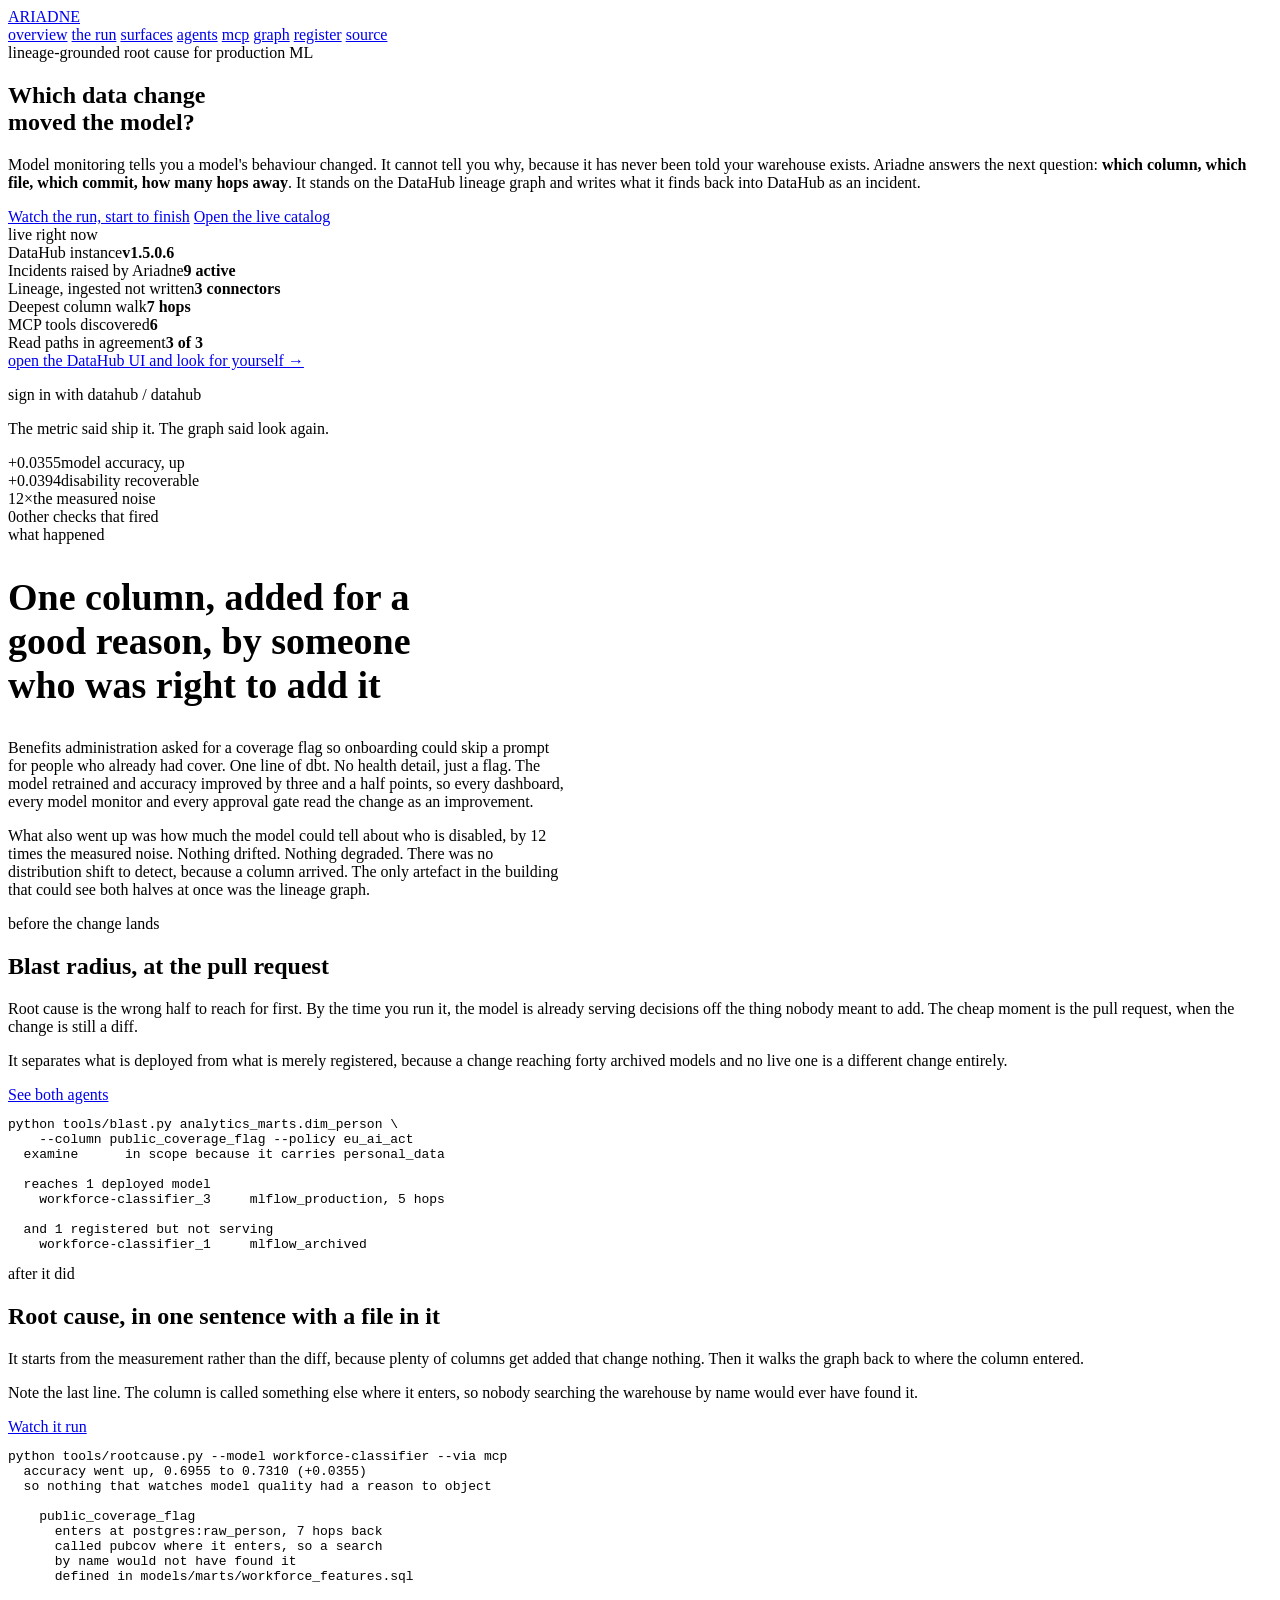
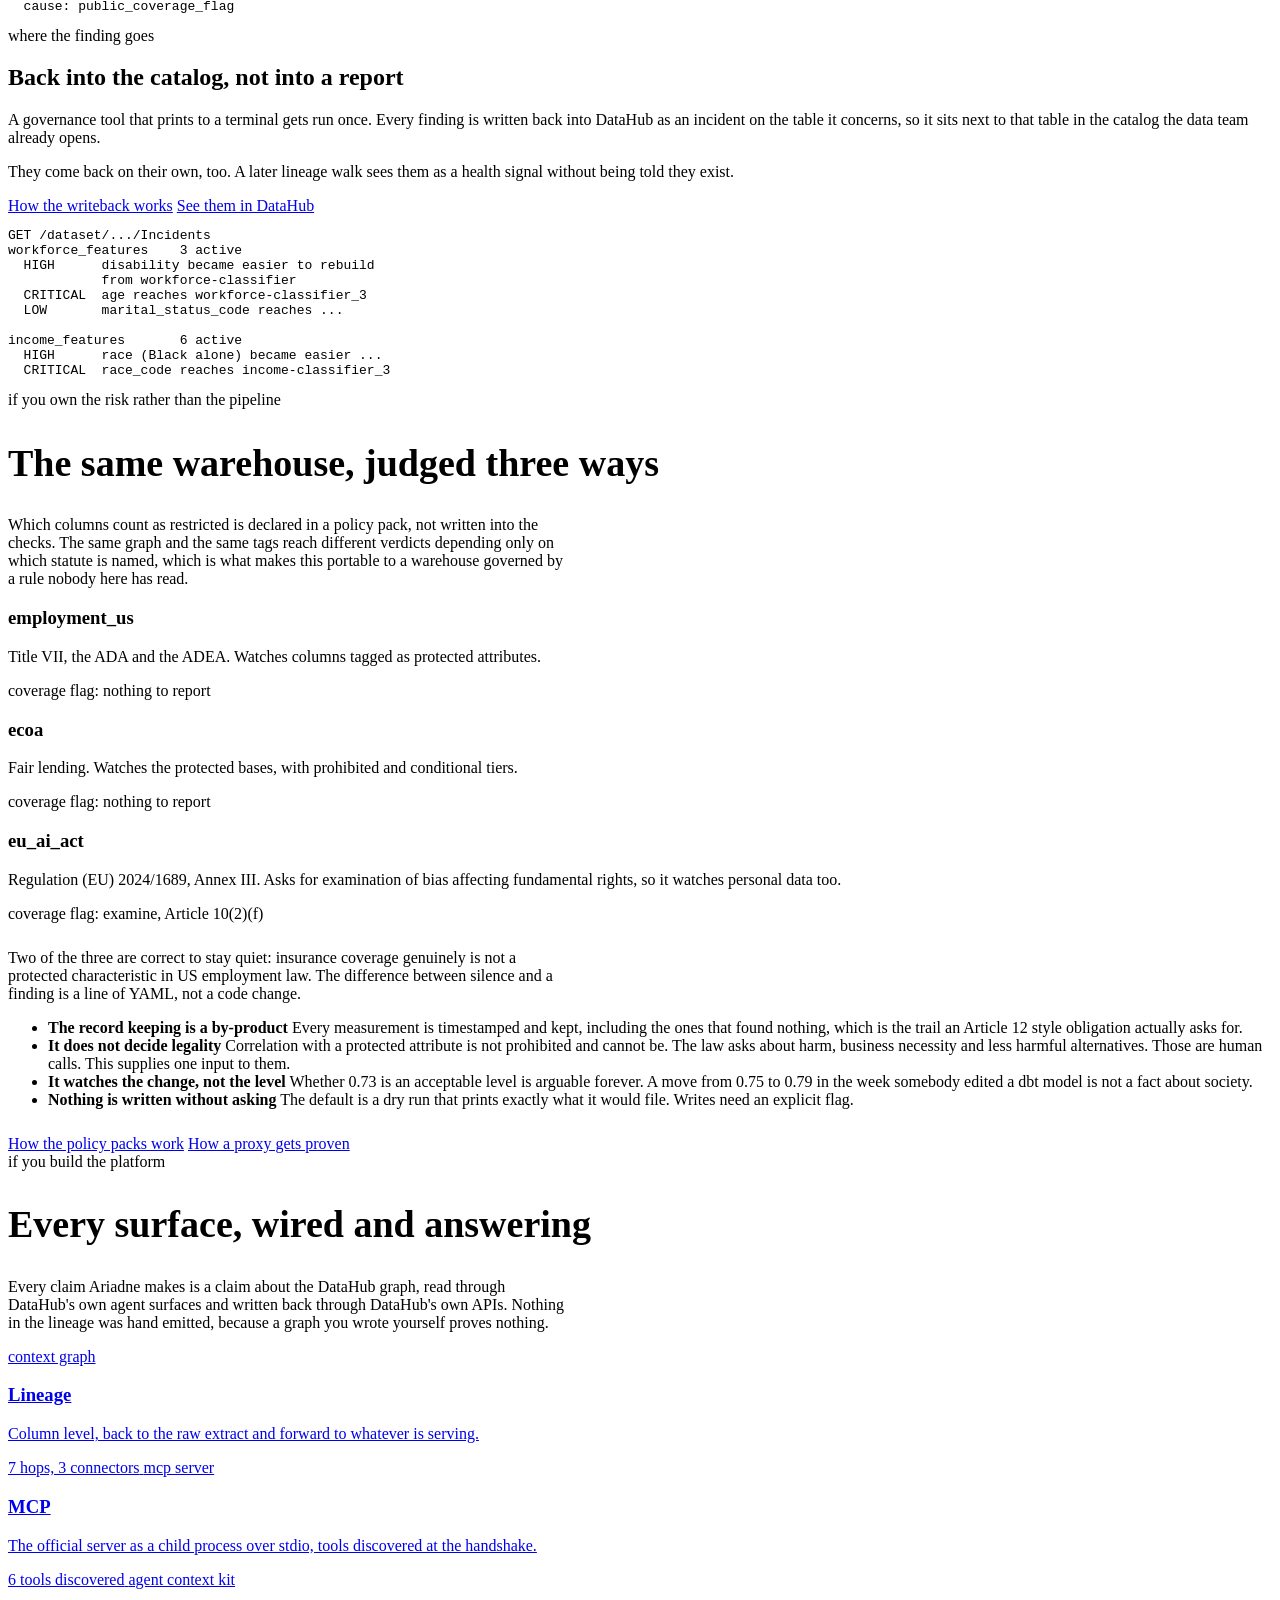
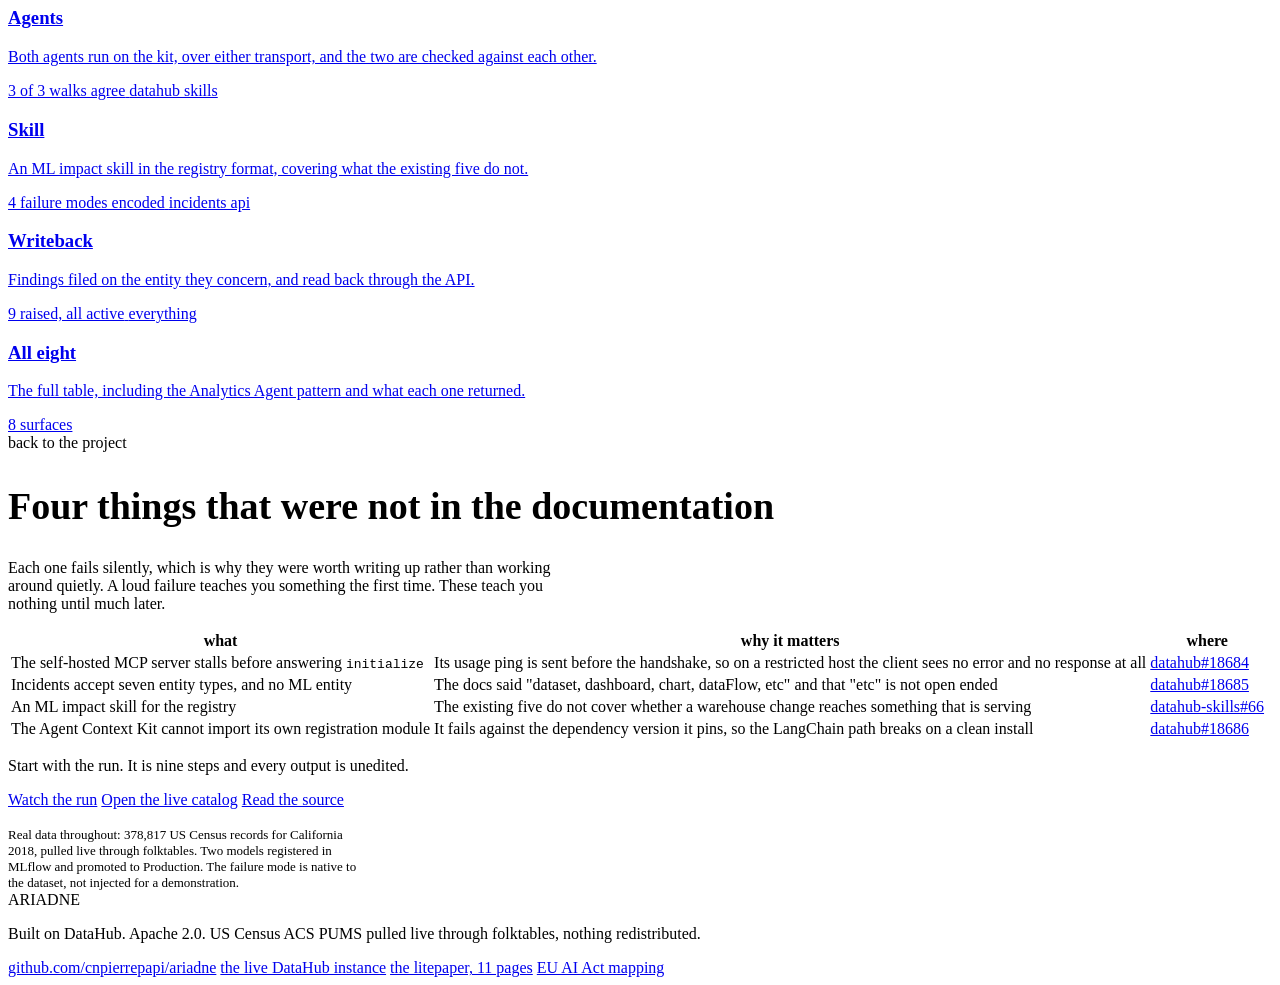
==== site/index.html @ 154ccecd "Add a landing page, and link the live catalog The site opened straight into a demo with no explanati" ====
<!doctype html>
<html lang="en">
<head>
<meta charset="utf-8">
<meta name="viewport" content="width=device-width, initial-scale=1">
<title>Ariadne, which data change moved the model</title>
<meta name="description" content="Ariadne finds the data change behind a production model's behaviour, and files it back into DataHub as an incident. Built on the DataHub context graph, MCP server and Agent Context Kit.">
<link rel="preconnect" href="https://fonts.googleapis.com">
<link rel="preconnect" href="https://fonts.gstatic.com" crossorigin>
<link href="https://fonts.googleapis.com/css2?family=Instrument+Serif:ital@0;1&family=IBM+Plex+Mono:wght@400;500;600&family=IBM+Plex+Sans:wght@400;500;600&display=swap" rel="stylesheet">
<link rel="stylesheet" href="/styles.css">
</head>
<body>

<header class="topbar">
  <a class="wordmark" href="/">ARIADNE</a>
  <nav>
    <a href="/" class="here">overview</a>
    <a href="/run">the run</a>
    <a href="/surfaces">surfaces</a>
    <a href="/agents">agents</a>
    <a href="/mcp">mcp</a>
    <a href="/graph">graph</a>
    <a href="/register">register</a>
    <a href="https://github.com/cnpierrepapi/ariadne">source</a>
  </nav>
</header>

<!-- ============ HERO, asymmetric ============ -->
<section class="hero">
  <div>
    <span class="label">lineage-grounded root cause for production ML</span>
    <h1>Which data change<br>moved the model?</h1>
    <p class="stand">
      Model monitoring tells you a model's behaviour changed. It cannot tell you why, because
      it has never been told your warehouse exists. Ariadne answers the next question:
      <b>which column, which file, which commit, how many hops away</b>. It stands on the
      DataHub lineage graph and writes what it finds back into DataHub as an incident.
    </p>
    <div class="ctas">
      <a class="cta primary" href="/run">Watch the run, start to finish</a>
      <a class="cta" href="https://datahub.onenept.com">Open the live catalog</a>
    </div>
  </div>

  <aside class="panel">
    <div class="head"><span>live right now</span><span class="dot"></span></div>
    <div class="row"><span>DataHub instance</span><b>v1.5.0.6</b></div>
    <div class="row"><span>Incidents raised by Ariadne</span><b>9 active</b></div>
    <div class="row"><span>Lineage, ingested not written</span><b>3 connectors</b></div>
    <div class="row"><span>Deepest column walk</span><b>7 hops</b></div>
    <div class="row"><span>MCP tools discovered</span><b>6</b></div>
    <div class="row"><span>Read paths in agreement</span><b>3 of 3</b></div>
    <a class="go" href="https://datahub.onenept.com">open the DataHub UI and look for yourself &rarr;</a>
    <p class="creds">sign in with datahub / datahub</p>
  </aside>
</section>

<!-- ============ FULL BLEED BAND ============ -->
<section class="band">
  <div class="inner">
    <p class="quote">The metric said ship it. The graph said look again.</p>
    <div class="figs">
      <div><span class="n up">+0.0355</span><span class="l">model accuracy, up</span></div>
      <div><span class="n bad">+0.0394</span><span class="l">disability recoverable</span></div>
      <div><span class="n bad">12&times;</span><span class="l">the measured noise</span></div>
      <div><span class="n">0</span><span class="l">other checks that fired</span></div>
    </div>
  </div>
</section>

<!-- ============ THE CASE ============ -->
<section class="block" style="max-width:none">
  <span class="label">what happened</span>
  <h2 style="font-size:clamp(24px,3.2vw,38px);max-width:24ch">One column, added for a good reason, by someone who was right to add it</h2>
  <p class="lede" style="max-width:70ch">
    Benefits administration asked for a coverage flag so onboarding could skip a prompt for
    people who already had cover. One line of dbt. No health detail, just a flag. The model
    retrained and accuracy improved by three and a half points, so every dashboard, every
    model monitor and every approval gate read the change as an improvement.
  </p>
  <p class="lede" style="max-width:70ch">
    What also went up was how much the model could tell about who is disabled, by 12 times the
    measured noise. Nothing drifted. Nothing degraded. There was no distribution shift to
    detect, because a column arrived. The only artefact in the building that could see both
    halves at once was the lineage graph.
  </p>
</section>

<!-- ============ CAPABILITY ROWS, alternating ============ -->
<section class="row-2">
  <div class="copy">
    <span class="accent"></span>
    <span class="label">before the change lands</span>
    <h2>Blast radius, at the pull request</h2>
    <p>
      Root cause is the wrong half to reach for first. By the time you run it, the model is
      already serving decisions off the thing nobody meant to add. The cheap moment is the
      pull request, when the change is still a diff.
    </p>
    <p>
      It separates what is deployed from what is merely registered, because a change reaching
      forty archived models and no live one is a different change entirely.
    </p>
    <a class="cta" href="/agents">See both agents</a>
  </div>
  <div class="show">
    <pre class="term"><code><span class="cmd">python tools/blast.py analytics_marts.dim_person \
    --column public_coverage_flag --policy eu_ai_act</span>
  <span class="hit">examine      in scope because it carries personal_data</span>

  reaches 1 deployed model
    workforce-classifier_3     mlflow_production, 5 hops

  and 1 registered but not serving
    workforce-classifier_1     mlflow_archived</code></pre>
  </div>
</section>

<section class="row-2 flip alarm-row">
  <div class="copy">
    <span class="accent"></span>
    <span class="label">after it did</span>
    <h2>Root cause, in one sentence with a file in it</h2>
    <p>
      It starts from the measurement rather than the diff, because plenty of columns get added
      that change nothing. Then it walks the graph back to where the column entered.
    </p>
    <p>
      Note the last line. The column is called something else where it enters, so nobody
      searching the warehouse by name would ever have found it.
    </p>
    <a class="cta" href="/run#s9">Watch it run</a>
  </div>
  <div class="show">
    <pre class="term"><code><span class="cmd">python tools/rootcause.py --model workforce-classifier --via mcp</span>
  accuracy went up, 0.6955 to 0.7310 (+0.0355)
  so nothing that watches model quality had a reason to object

    <span class="hit">public_coverage_flag</span>
      enters at postgres:raw_person, 7 hops back
      <span class="hit">called pubcov where it enters, so a search
      by name would not have found it</span>
      defined in models/marts/workforce_features.sql

  cause: public_coverage_flag</code></pre>
  </div>
</section>

<section class="row-2">
  <div class="copy">
    <span class="accent"></span>
    <span class="label">where the finding goes</span>
    <h2>Back into the catalog, not into a report</h2>
    <p>
      A governance tool that prints to a terminal gets run once. Every finding is written back
      into DataHub as an incident on the table it concerns, so it sits next to that table in
      the catalog the data team already opens.
    </p>
    <p>
      They come back on their own, too. A later lineage walk sees them as a health signal
      without being told they exist.
    </p>
    <div class="ctas">
      <a class="cta" href="/incidents">How the writeback works</a>
      <a class="cta primary" href="https://datahub.onenept.com">See them in DataHub</a>
    </div>
  </div>
  <div class="show">
    <pre class="term"><code><span class="cmd">GET /dataset/.../Incidents</span>
workforce_features    <span class="hit">3 active</span>
  HIGH      disability became easier to rebuild
            from workforce-classifier
  CRITICAL  age reaches workforce-classifier_3
  LOW       marital_status_code reaches ...

income_features       <span class="hit">6 active</span>
  HIGH      race (Black alone) became easier ...
  CRITICAL  race_code reaches income-classifier_3</code></pre>
  </div>
</section>

<!-- ============ FOR COMPLIANCE ============ -->
<section class="block" style="max-width:none">
  <span class="label">if you own the risk rather than the pipeline</span>
  <h2 style="font-size:clamp(24px,3.2vw,38px)">The same warehouse, judged three ways</h2>
  <p class="lede" style="max-width:70ch">
    Which columns count as restricted is declared in a policy pack, not written into the
    checks. The same graph and the same tags reach different verdicts depending only on which
    statute is named, which is what makes this portable to a warehouse governed by a rule
    nobody here has read.
  </p>

  <div class="regimes">
    <div class="regime">
      <h3>employment_us</h3>
      <p>Title VII, the ADA and the ADEA. Watches columns tagged as protected attributes.</p>
      <span class="v">coverage flag: nothing to report</span>
    </div>
    <div class="regime">
      <h3>ecoa</h3>
      <p>Fair lending. Watches the protected bases, with prohibited and conditional tiers.</p>
      <span class="v">coverage flag: nothing to report</span>
    </div>
    <div class="regime hit">
      <h3>eu_ai_act</h3>
      <p>Regulation (EU) 2024/1689, Annex III. Asks for examination of bias affecting
         fundamental rights, so it watches personal data too.</p>
      <span class="v">coverage flag: examine, Article 10(2)(f)</span>
    </div>
  </div>

  <p class="lede" style="max-width:70ch;margin-top:26px">
    Two of the three are correct to stay quiet: insurance coverage genuinely is not a
    protected characteristic in US employment law. The difference between silence and a
    finding is a line of YAML, not a code change.
  </p>

  <ul class="split">
    <li>
      <b>The record keeping is a by-product</b>
      Every measurement is timestamped and kept, including the ones that found nothing, which
      is the trail an Article 12 style obligation actually asks for.
    </li>
    <li>
      <b>It does not decide legality</b>
      Correlation with a protected attribute is not prohibited and cannot be. The law asks
      about harm, business necessity and less harmful alternatives. Those are human calls.
      This supplies one input to them.
    </li>
    <li>
      <b>It watches the change, not the level</b>
      Whether 0.73 is an acceptable level is arguable forever. A move from 0.75 to 0.79 in the
      week somebody edited a dbt model is not a fact about society.
    </li>
    <li>
      <b>Nothing is written without asking</b>
      The default is a dry run that prints exactly what it would file. Writes need an explicit
      flag.
    </li>
  </ul>
  <div class="ctas" style="margin-top:26px">
    <a class="cta" href="/graph">How the policy packs work</a>
    <a class="cta" href="/register">How a proxy gets proven</a>
  </div>
</section>

<!-- ============ FOR DATAHUB ============ -->
<section class="block" style="max-width:none">
  <span class="label">if you build the platform</span>
  <h2 style="font-size:clamp(24px,3.2vw,38px)">Every surface, wired and answering</h2>
  <p class="lede" style="max-width:70ch">
    Every claim Ariadne makes is a claim about the DataHub graph, read through DataHub's own
    agent surfaces and written back through DataHub's own APIs. Nothing in the lineage was
    hand emitted, because a graph you wrote yourself proves nothing.
  </p>
  <div class="cards">
    <a class="card" href="/graph">
      <span class="label">context graph</span>
      <h3>Lineage</h3>
      <p>Column level, back to the raw extract and forward to whatever is serving.</p>
      <span class="metric">7 hops, 3 connectors</span>
    </a>
    <a class="card" href="/mcp">
      <span class="label">mcp server</span>
      <h3>MCP</h3>
      <p>The official server as a child process over stdio, tools discovered at the handshake.</p>
      <span class="metric">6 tools discovered</span>
    </a>
    <a class="card" href="/agents">
      <span class="label">agent context kit</span>
      <h3>Agents</h3>
      <p>Both agents run on the kit, over either transport, and the two are checked against each other.</p>
      <span class="metric">3 of 3 walks agree</span>
    </a>
    <a class="card" href="/skill">
      <span class="label">datahub skills</span>
      <h3>Skill</h3>
      <p>An ML impact skill in the registry format, covering what the existing five do not.</p>
      <span class="metric">4 failure modes encoded</span>
    </a>
    <a class="card" href="/incidents">
      <span class="label">incidents api</span>
      <h3>Writeback</h3>
      <p>Findings filed on the entity they concern, and read back through the API.</p>
      <span class="metric">9 raised, all active</span>
    </a>
    <a class="card" href="/surfaces">
      <span class="label">everything</span>
      <h3>All eight</h3>
      <p>The full table, including the Analytics Agent pattern and what each one returned.</p>
      <span class="metric">8 surfaces</span>
    </a>
  </div>
</section>

<!-- ============ CONTRIBUTIONS ============ -->
<section class="block" style="max-width:none">
  <span class="label">back to the project</span>
  <h2 style="font-size:clamp(24px,3.2vw,38px)">Four things that were not in the documentation</h2>
  <p class="lede" style="max-width:70ch">
    Each one fails silently, which is why they were worth writing up rather than working
    around quietly. A loud failure teaches you something the first time. These teach you
    nothing until much later.
  </p>
  <div class="table-scroll">
    <table style="min-width:680px">
      <thead><tr><th>what</th><th>why it matters</th><th>where</th></tr></thead>
      <tbody>
        <tr>
          <td>The self-hosted MCP server stalls before answering <code>initialize</code></td>
          <td>Its usage ping is sent before the handshake, so on a restricted host the client sees no error and no response at all</td>
          <td><a href="https://github.com/datahub-project/datahub/pull/18684">datahub#18684</a></td>
        </tr>
        <tr>
          <td>Incidents accept seven entity types, and no ML entity</td>
          <td>The docs said "dataset, dashboard, chart, dataFlow, etc" and that "etc" is not open ended</td>
          <td><a href="https://github.com/datahub-project/datahub/pull/18685">datahub#18685</a></td>
        </tr>
        <tr>
          <td>An ML impact skill for the registry</td>
          <td>The existing five do not cover whether a warehouse change reaches something that is serving</td>
          <td><a href="https://github.com/datahub-project/datahub-skills/pull/66">datahub-skills#66</a></td>
        </tr>
        <tr>
          <td>The Agent Context Kit cannot import its own registration module</td>
          <td>It fails against the dependency version it pins, so the LangChain path breaks on a clean install</td>
          <td><a href="https://github.com/datahub-project/datahub/issues/18686">datahub#18686</a></td>
        </tr>
      </tbody>
    </table>
  </div>
</section>

<!-- ============ CLOSING CTA ============ -->
<section class="band">
  <div class="inner">
    <p class="quote">Start with the run. It is nine steps and every output is unedited.</p>
    <div>
      <div class="ctas">
        <a class="cta primary" href="/run">Watch the run</a>
        <a class="cta" href="https://datahub.onenept.com">Open the live catalog</a>
        <a class="cta" href="https://github.com/cnpierrepapi/ariadne">Read the source</a>
      </div>
      <p style="color:var(--muted-2);font-size:13px;margin:18px 0 0;max-width:56ch">
        Real data throughout: 378,817 US Census records for California 2018, pulled live
        through folktables. Two models registered in MLflow and promoted to Production. The
        failure mode is native to the dataset, not injected for a demonstration.
      </p>
    </div>
  </div>
</section>

<footer>
  <div class="foot-main">
    <span class="wordmark">ARIADNE</span>
    <p>Built on DataHub. Apache 2.0. US Census ACS PUMS pulled live through folktables, nothing redistributed.</p>
  </div>
  <div class="foot-links">
    <a href="https://github.com/cnpierrepapi/ariadne">github.com/cnpierrepapi/ariadne</a>
    <a href="https://datahub.onenept.com">the live DataHub instance</a>
    <a href="https://github.com/cnpierrepapi/ariadne/blob/master/litepaper/Ariadne-litepaper.pdf">the litepaper, 11 pages</a>
    <a href="https://github.com/cnpierrepapi/ariadne/blob/master/EU_AI_ACT.md">EU AI Act mapping</a>
  </div>
</footer>

</body>
</html>
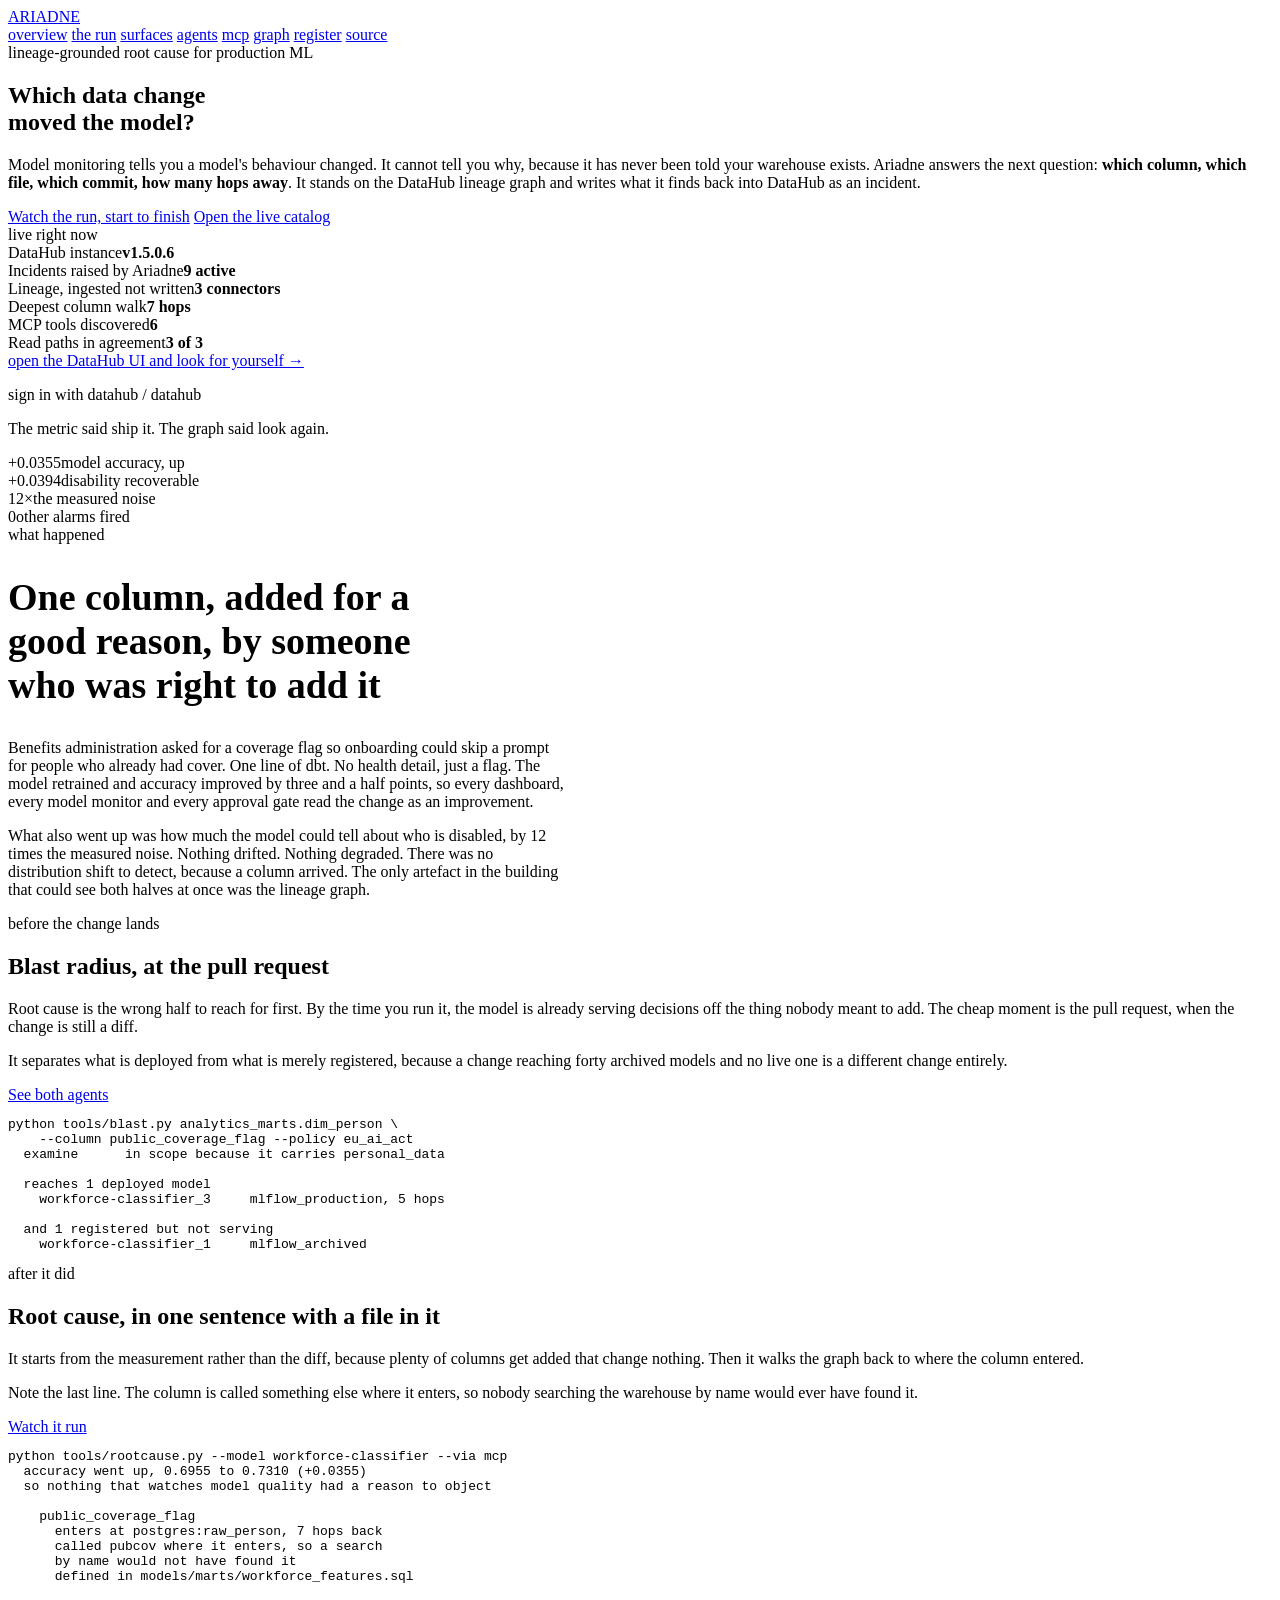
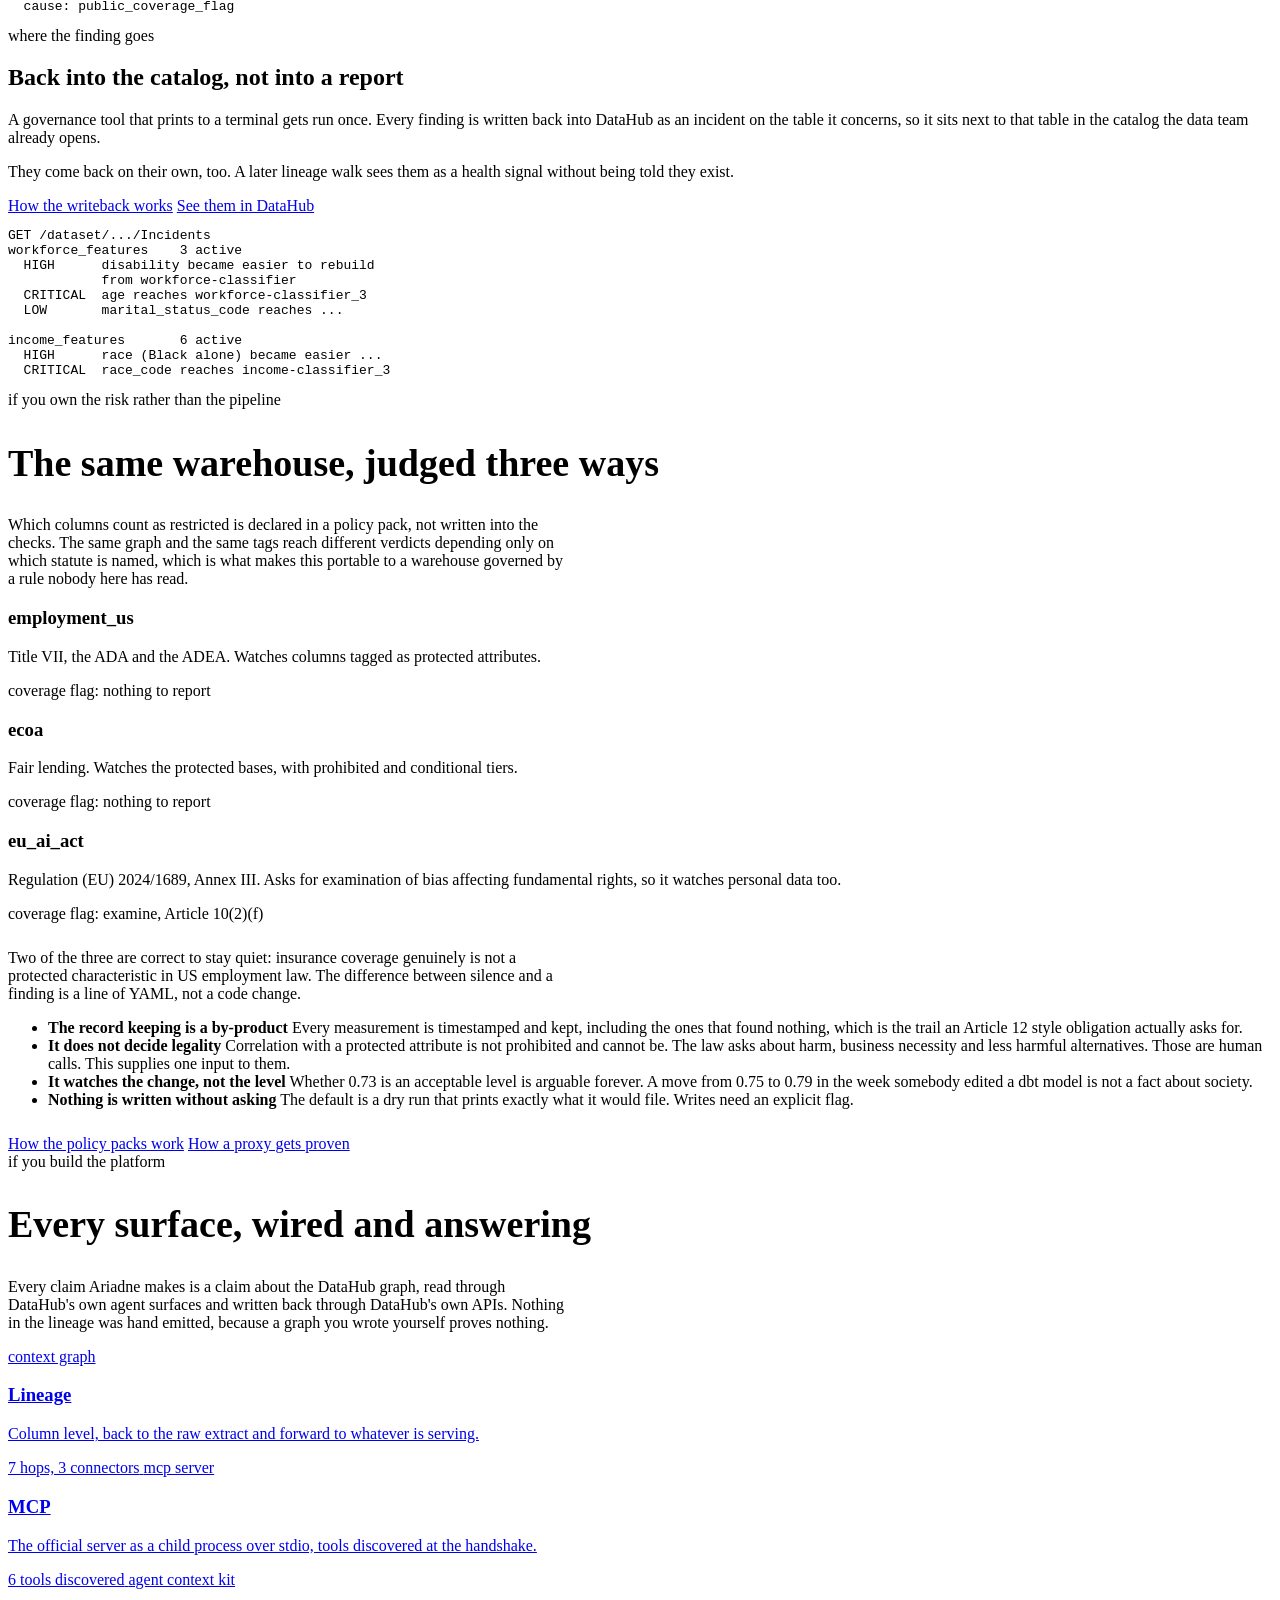
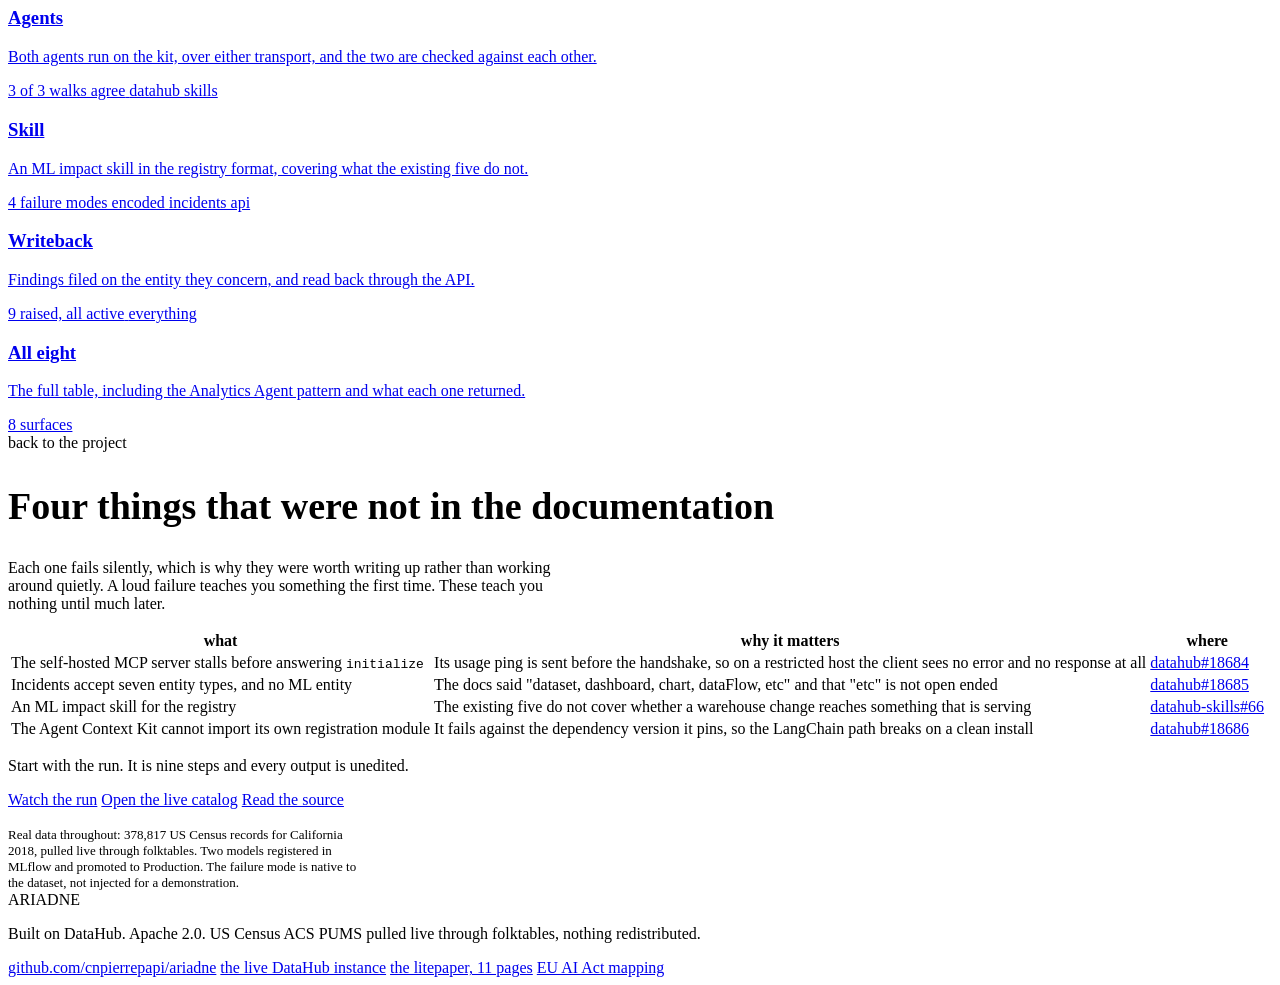
==== commit db71bbd8: "Tighten a figure label on the overview" ====
--- a/site/index.html
+++ b/site/index.html
@@ -64,7 +64,7 @@
       <div><span class="n up">+0.0355</span><span class="l">model accuracy, up</span></div>
       <div><span class="n bad">+0.0394</span><span class="l">disability recoverable</span></div>
       <div><span class="n bad">12&times;</span><span class="l">the measured noise</span></div>
-      <div><span class="n">0</span><span class="l">other checks that fired</span></div>
+      <div><span class="n">0</span><span class="l">other alarms fired</span></div>
     </div>
   </div>
 </section>
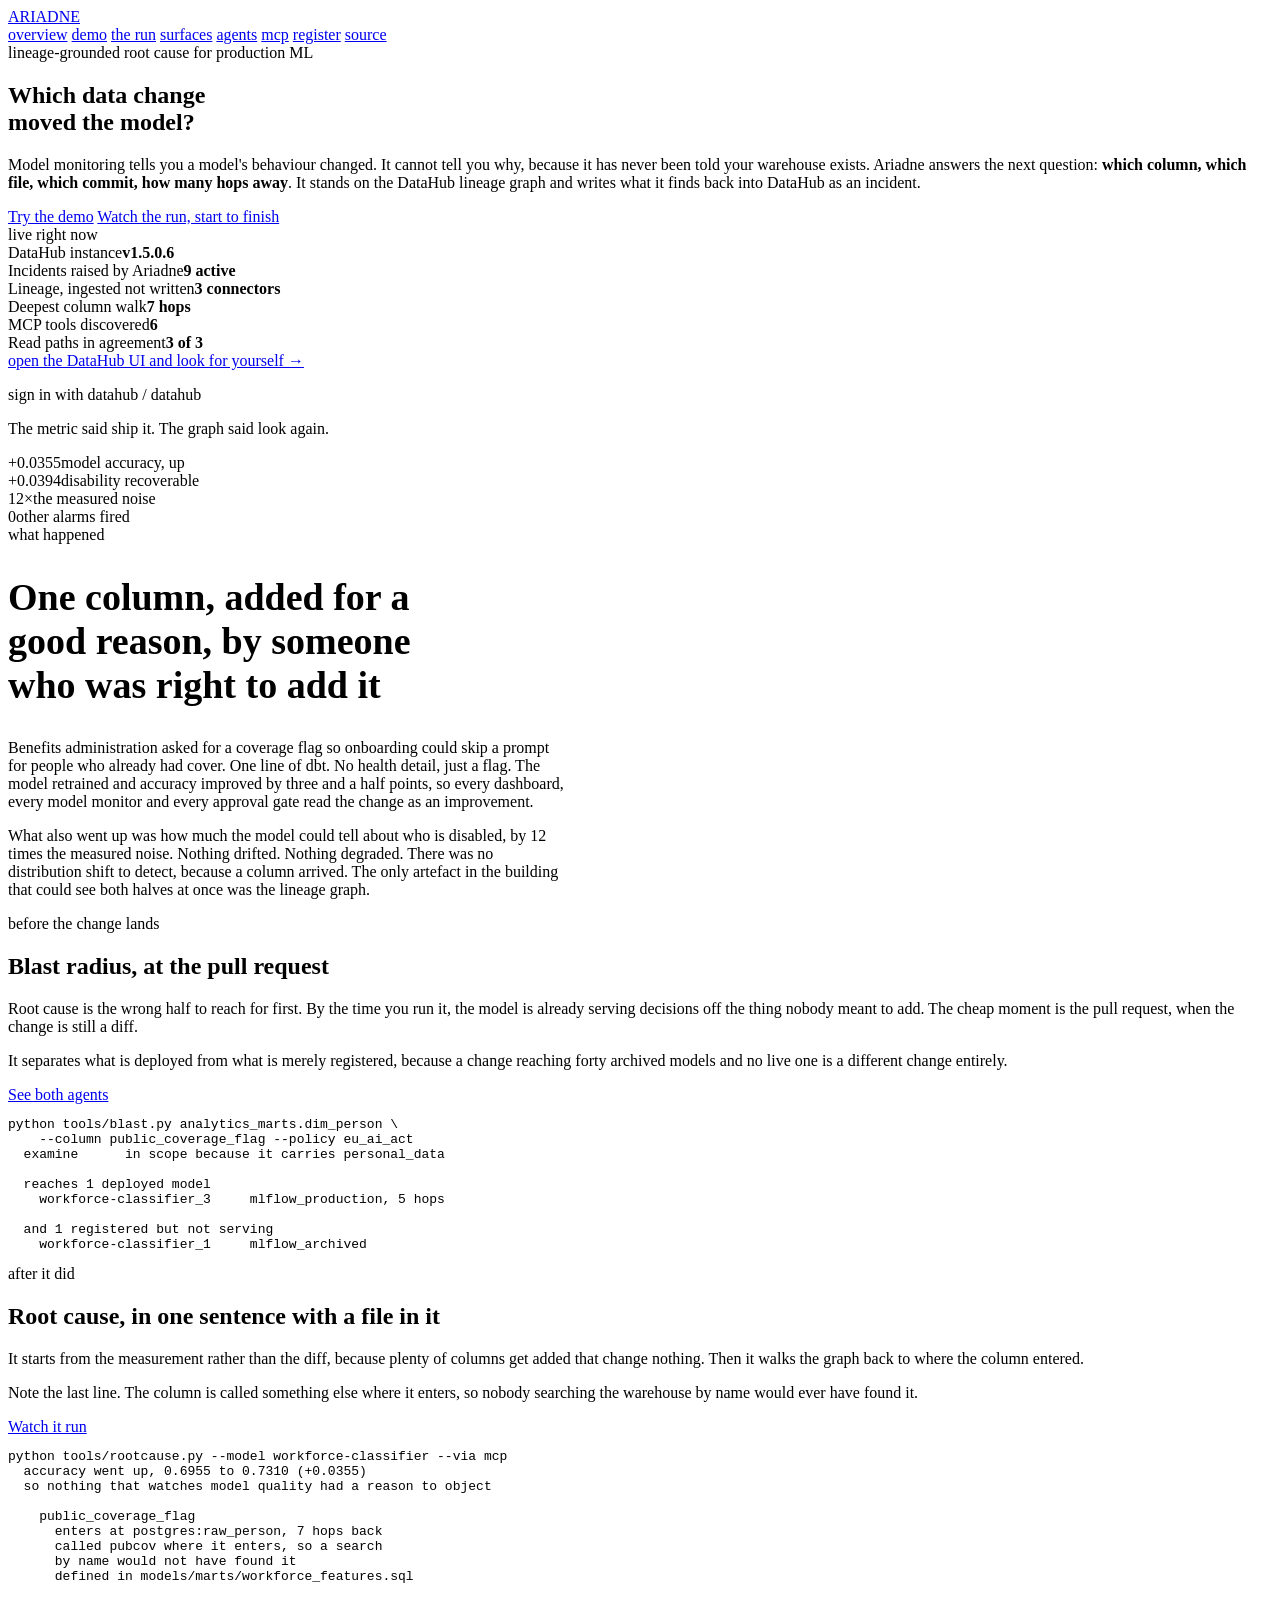
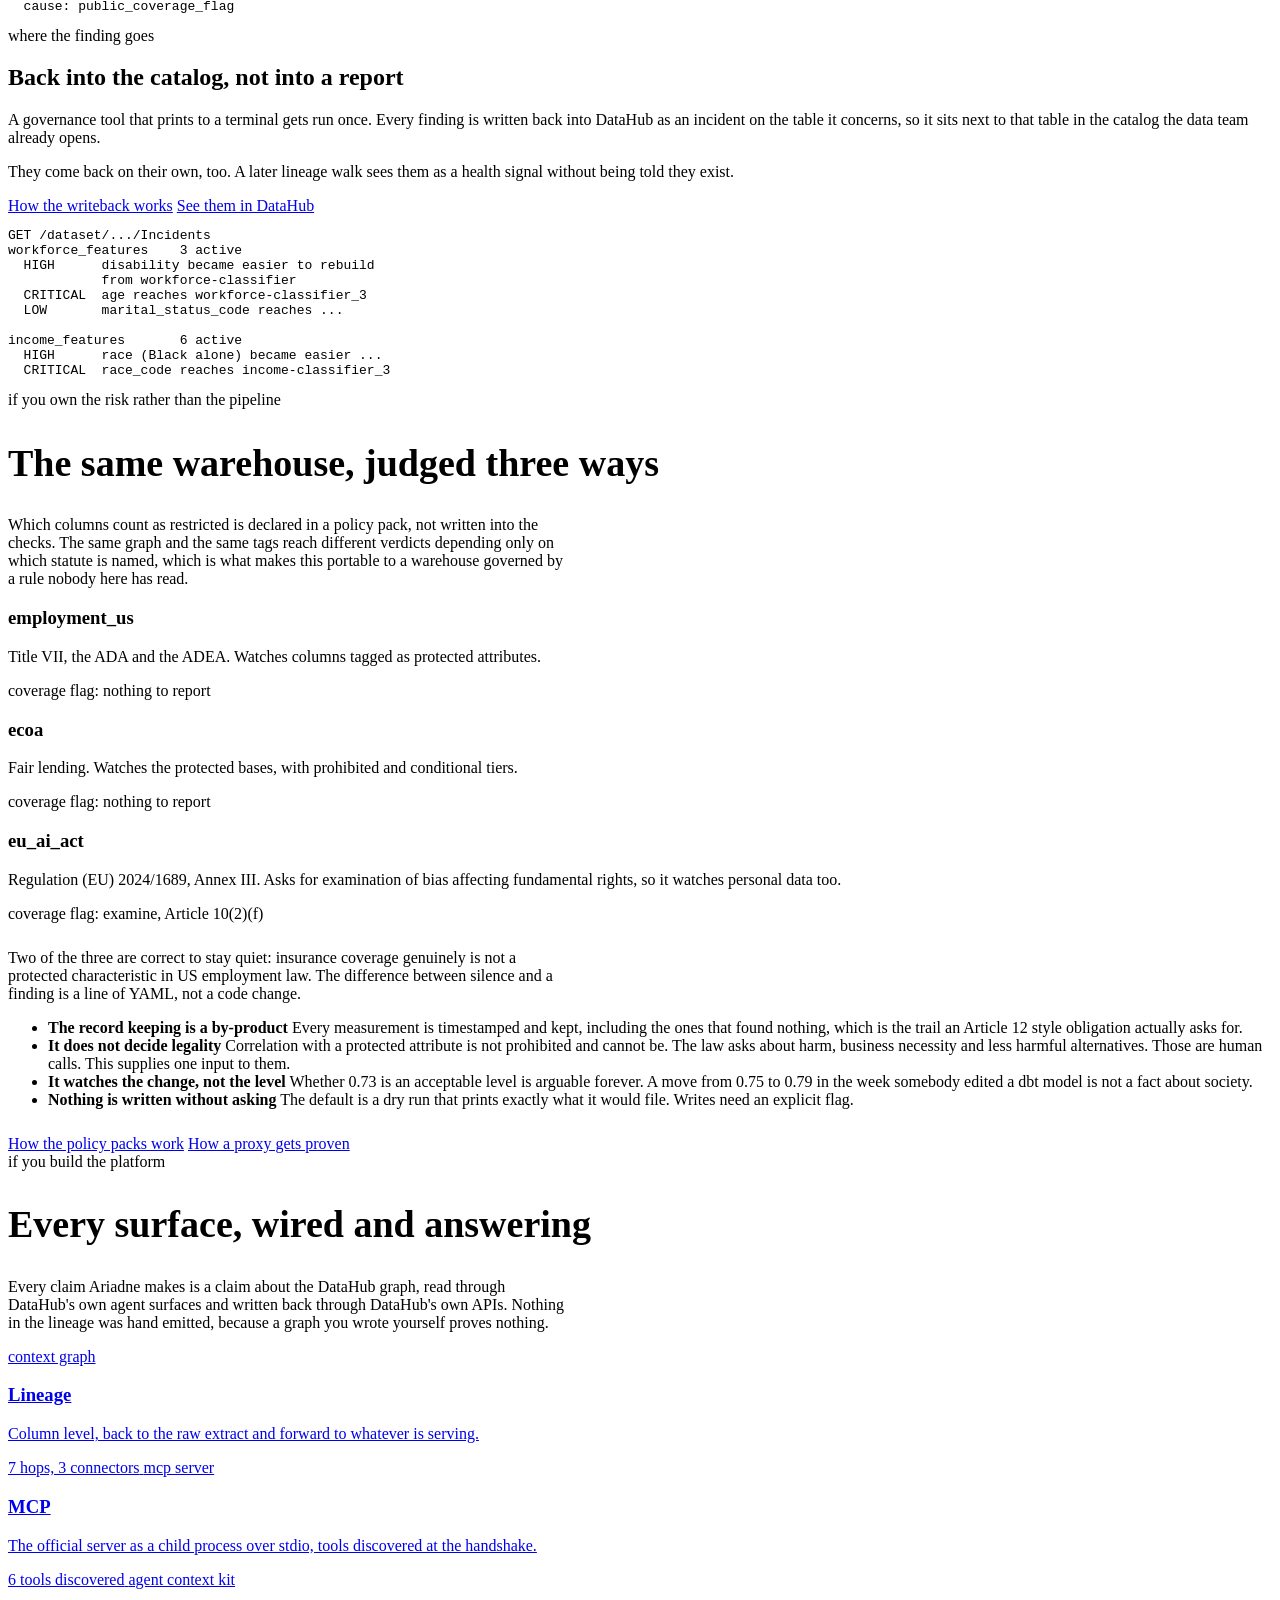
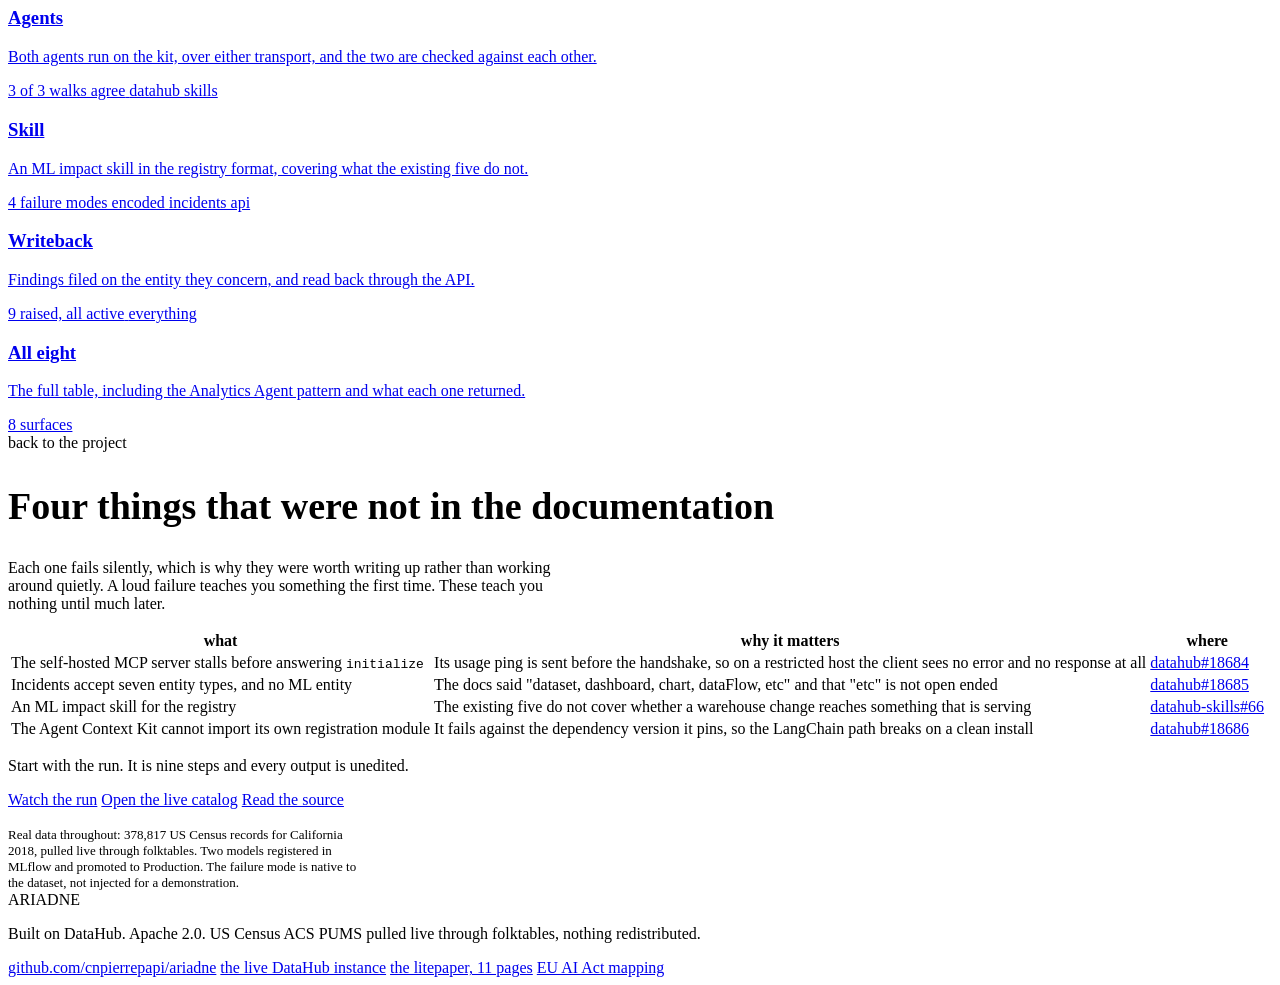
==== commit 4b21d2da: "Add a demo, and give the run a dashboard to sit in The site could show what the tooling found but no" ====
--- a/site/index.html
+++ b/site/index.html
@@ -16,11 +16,11 @@
   <a class="wordmark" href="/">ARIADNE</a>
   <nav>
     <a href="/" class="here">overview</a>
+    <a href="/demo">demo</a>
     <a href="/run">the run</a>
     <a href="/surfaces">surfaces</a>
     <a href="/agents">agents</a>
     <a href="/mcp">mcp</a>
-    <a href="/graph">graph</a>
     <a href="/register">register</a>
     <a href="https://github.com/cnpierrepapi/ariadne">source</a>
   </nav>
@@ -38,8 +38,8 @@
       DataHub lineage graph and writes what it finds back into DataHub as an incident.
     </p>
     <div class="ctas">
-      <a class="cta primary" href="/run">Watch the run, start to finish</a>
-      <a class="cta" href="https://datahub.onenept.com">Open the live catalog</a>
+      <a class="cta primary" href="/demo">Try the demo</a>
+      <a class="cta" href="/run">Watch the run, start to finish</a>
     </div>
   </div>
 
@@ -162,7 +162,7 @@
       without being told they exist.
     </p>
     <div class="ctas">
-      <a class="cta" href="/incidents">How the writeback works</a>
+      <a class="cta" href="/demo#writeback">How the writeback works</a>
       <a class="cta primary" href="https://datahub.onenept.com">See them in DataHub</a>
     </div>
   </div>
@@ -240,7 +240,7 @@
     </li>
   </ul>
   <div class="ctas" style="margin-top:26px">
-    <a class="cta" href="/graph">How the policy packs work</a>
+    <a class="cta" href="/demo#trace">How the policy packs work</a>
     <a class="cta" href="/register">How a proxy gets proven</a>
   </div>
 </section>
@@ -255,7 +255,7 @@
     hand emitted, because a graph you wrote yourself proves nothing.
   </p>
   <div class="cards">
-    <a class="card" href="/graph">
+    <a class="card" href="/demo#trace">
       <span class="label">context graph</span>
       <h3>Lineage</h3>
       <p>Column level, back to the raw extract and forward to whatever is serving.</p>
@@ -279,7 +279,7 @@
       <p>An ML impact skill in the registry format, covering what the existing five do not.</p>
       <span class="metric">4 failure modes encoded</span>
     </a>
-    <a class="card" href="/incidents">
+    <a class="card" href="/demo#writeback">
       <span class="label">incidents api</span>
       <h3>Writeback</h3>
       <p>Findings filed on the entity they concern, and read back through the API.</p>
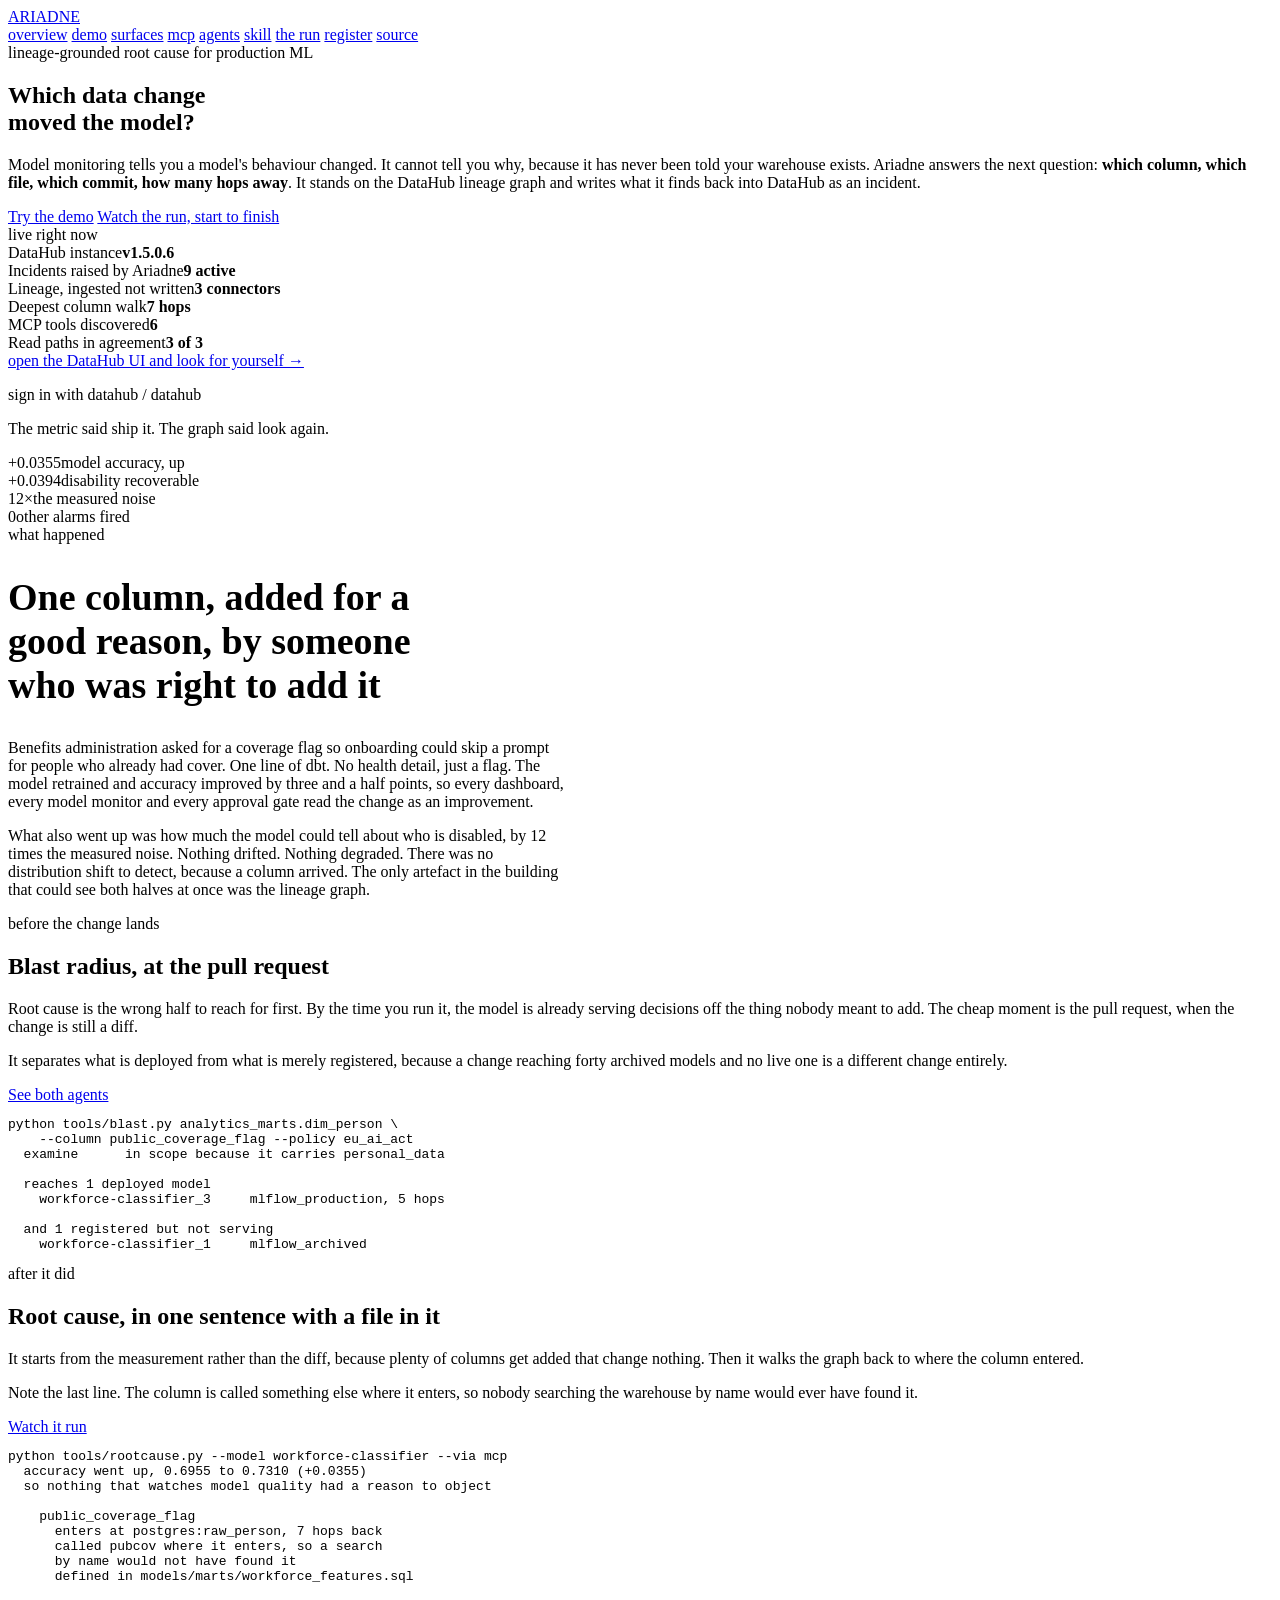
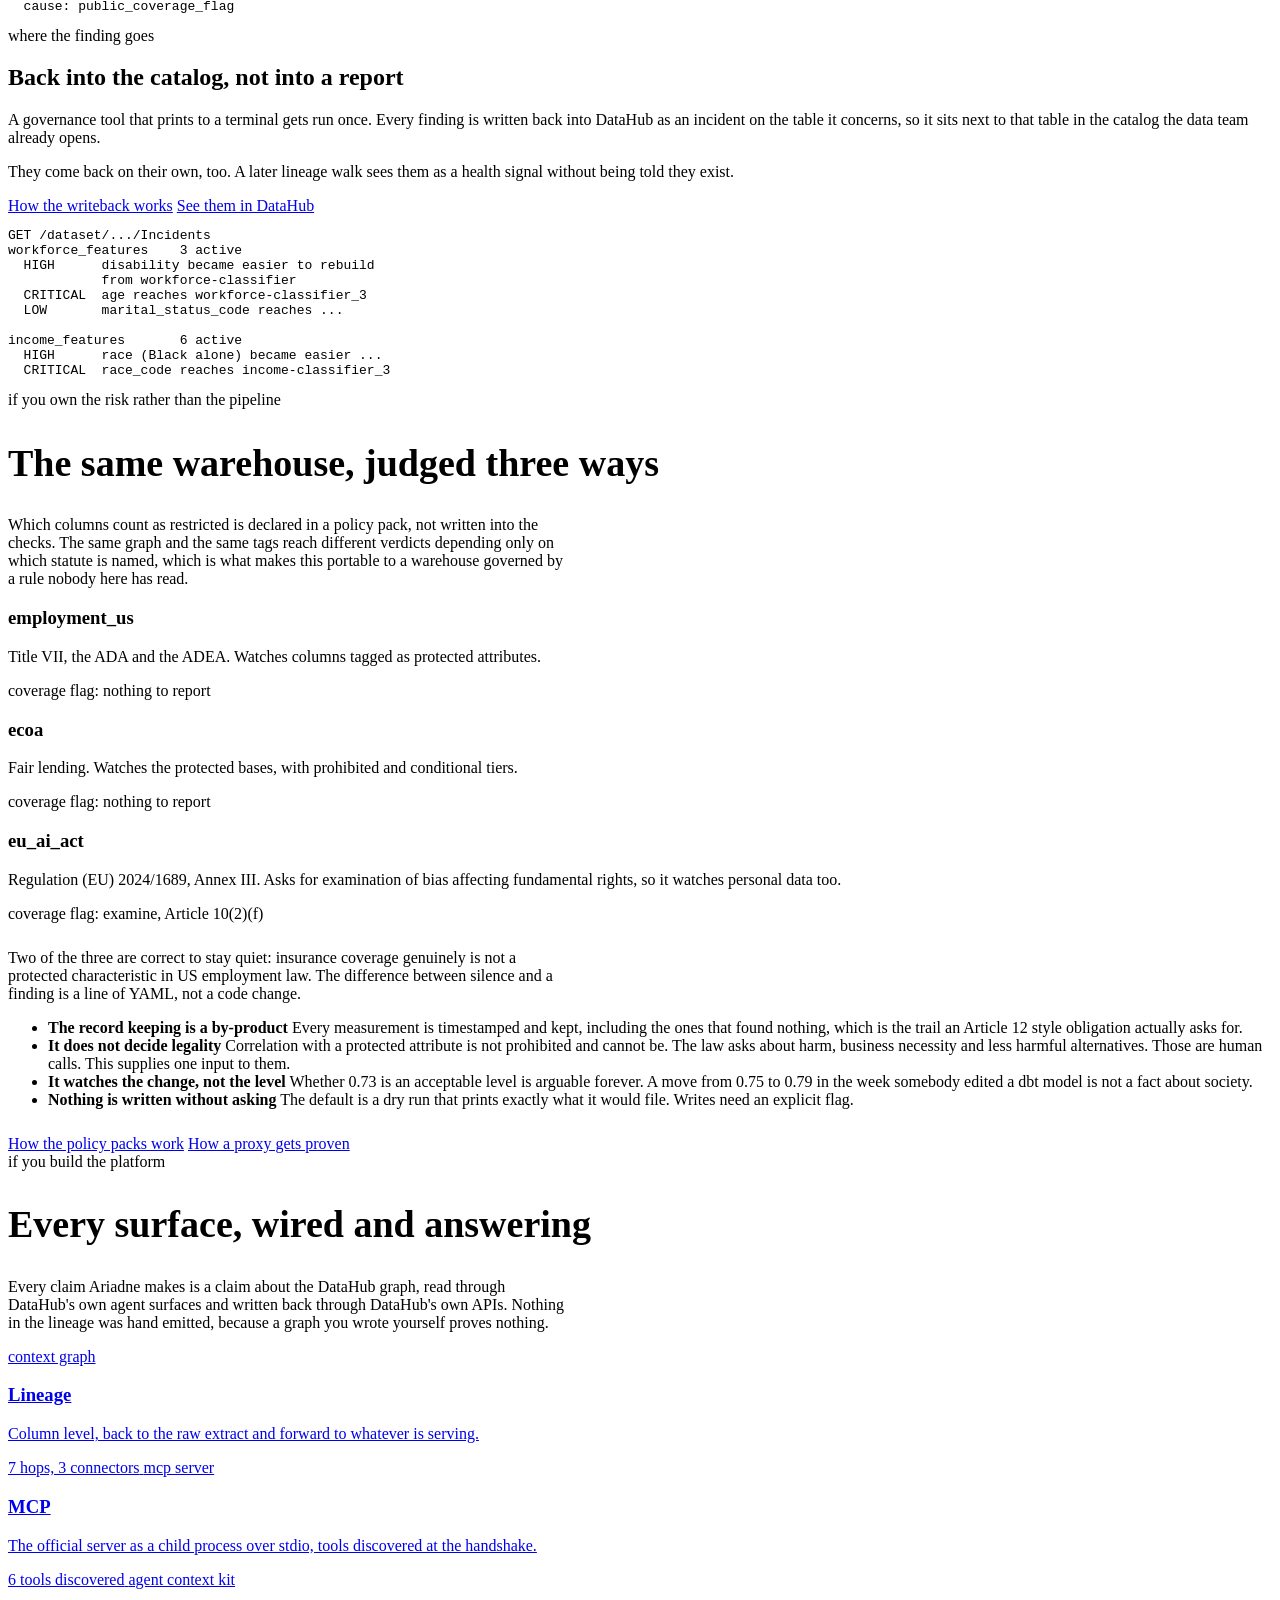
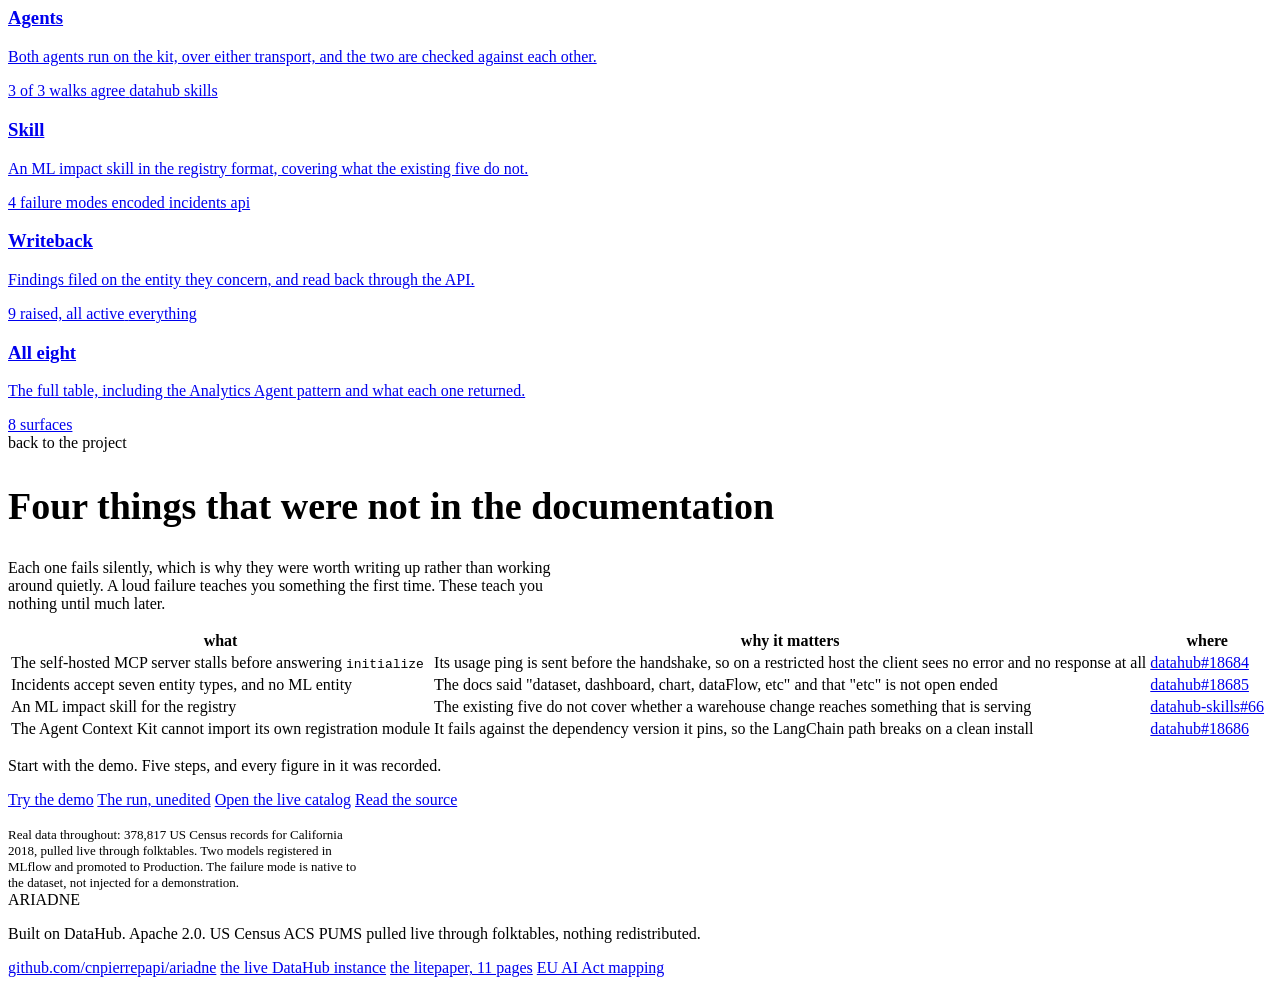
==== commit f224f415: "Order the site the way it will be read The menu was in the order the pages happened to be written. I" ====
--- a/site/index.html
+++ b/site/index.html
@@ -17,10 +17,11 @@
   <nav>
     <a href="/" class="here">overview</a>
     <a href="/demo">demo</a>
+    <a href="/surfaces">surfaces</a>
+    <a href="/mcp">mcp</a>
+    <a href="/agents">agents</a>
+    <a href="/skill">skill</a>
     <a href="/run">the run</a>
-    <a href="/surfaces">surfaces</a>
-    <a href="/agents">agents</a>
-    <a href="/mcp">mcp</a>
     <a href="/register">register</a>
     <a href="https://github.com/cnpierrepapi/ariadne">source</a>
   </nav>
@@ -335,10 +336,11 @@
 <!-- ============ CLOSING CTA ============ -->
 <section class="band">
   <div class="inner">
-    <p class="quote">Start with the run. It is nine steps and every output is unedited.</p>
+    <p class="quote">Start with the demo. Five steps, and every figure in it was recorded.</p>
     <div>
       <div class="ctas">
-        <a class="cta primary" href="/run">Watch the run</a>
+        <a class="cta primary" href="/demo">Try the demo</a>
+        <a class="cta" href="/run">The run, unedited</a>
         <a class="cta" href="https://datahub.onenept.com">Open the live catalog</a>
         <a class="cta" href="https://github.com/cnpierrepapi/ariadne">Read the source</a>
       </div>
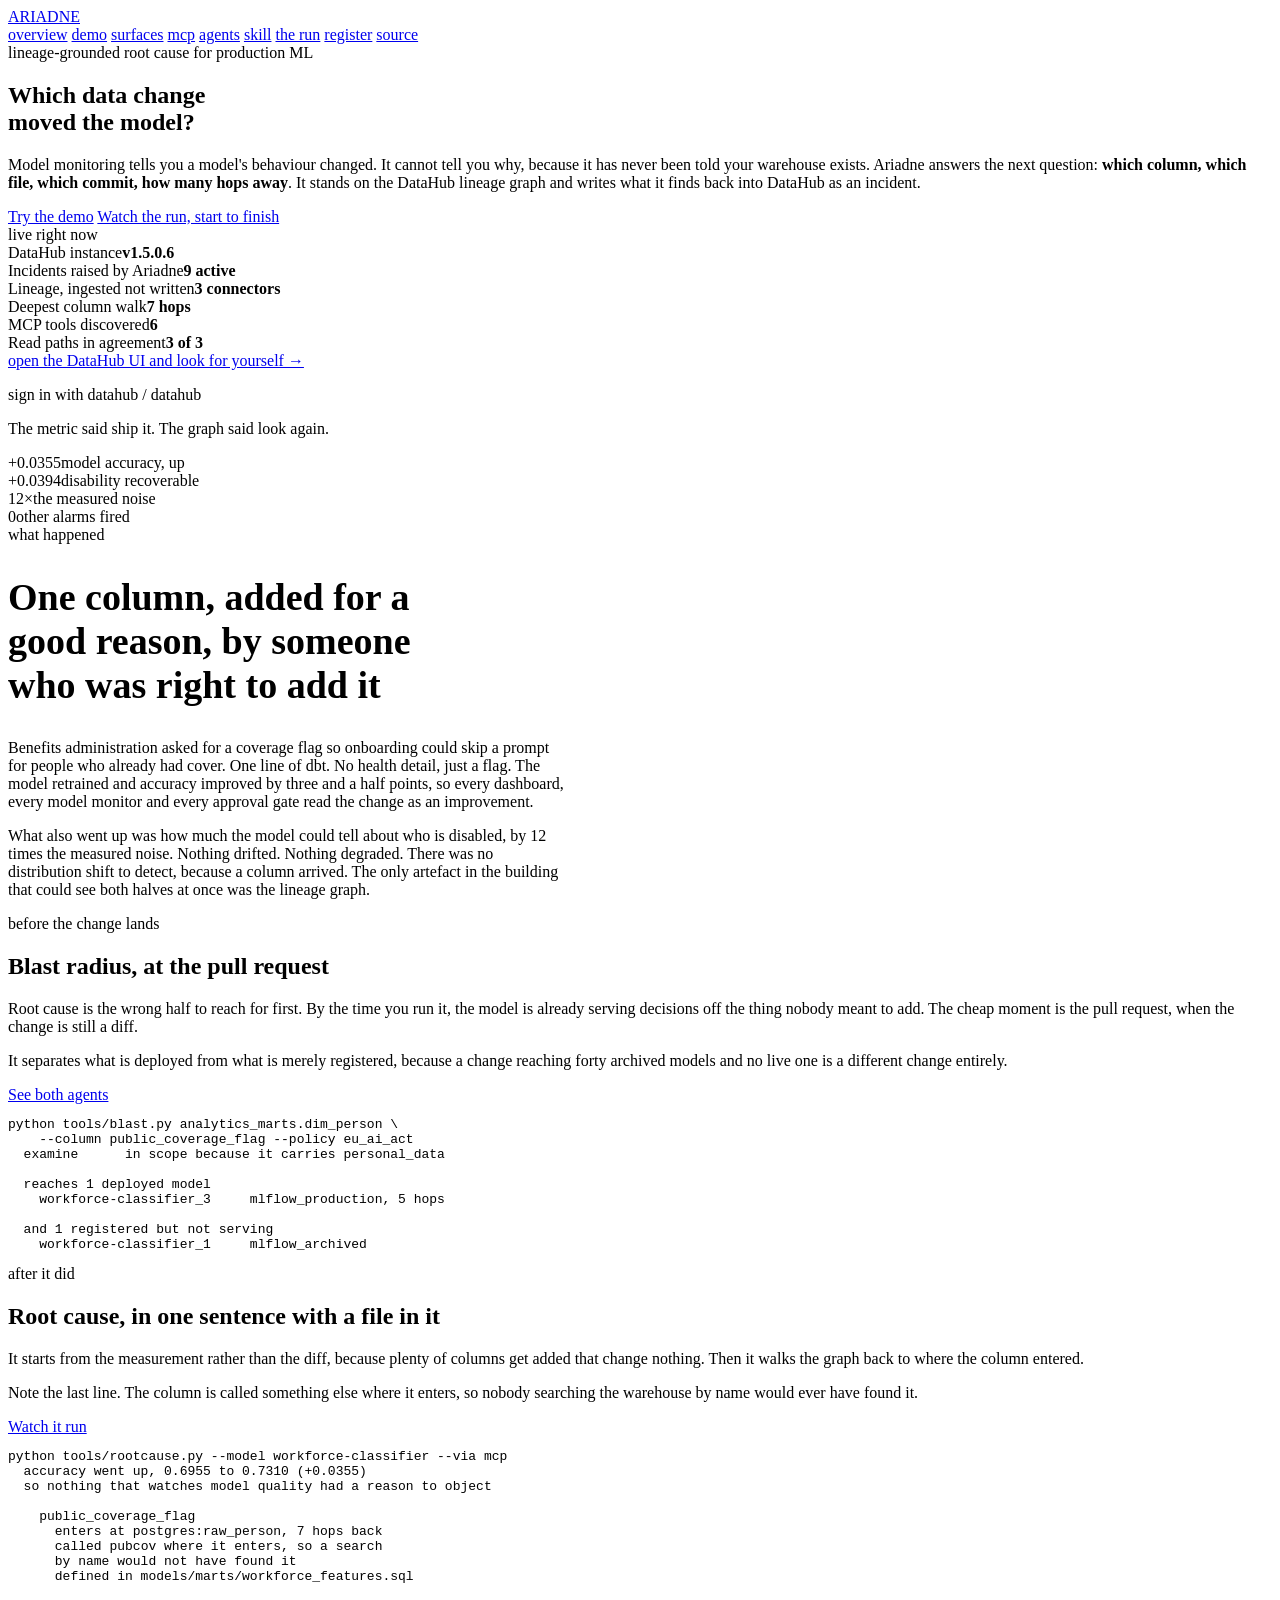
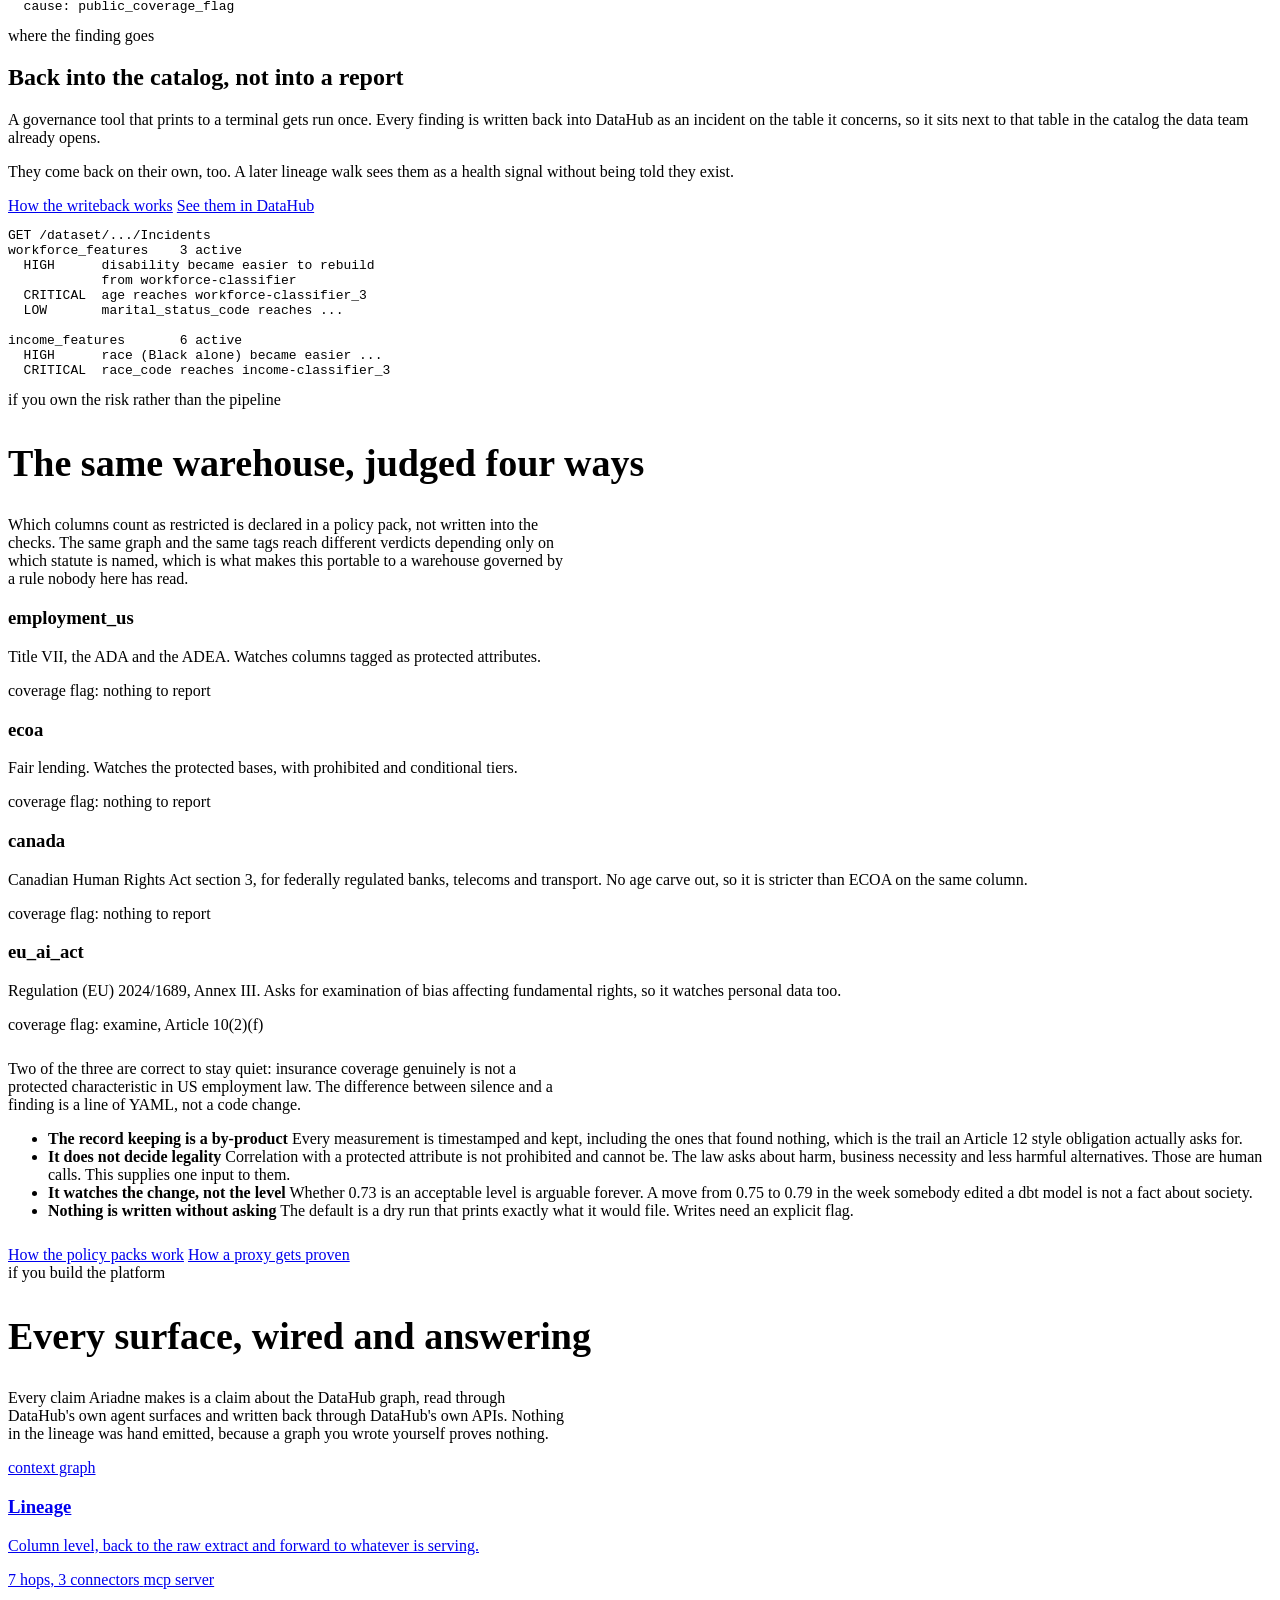
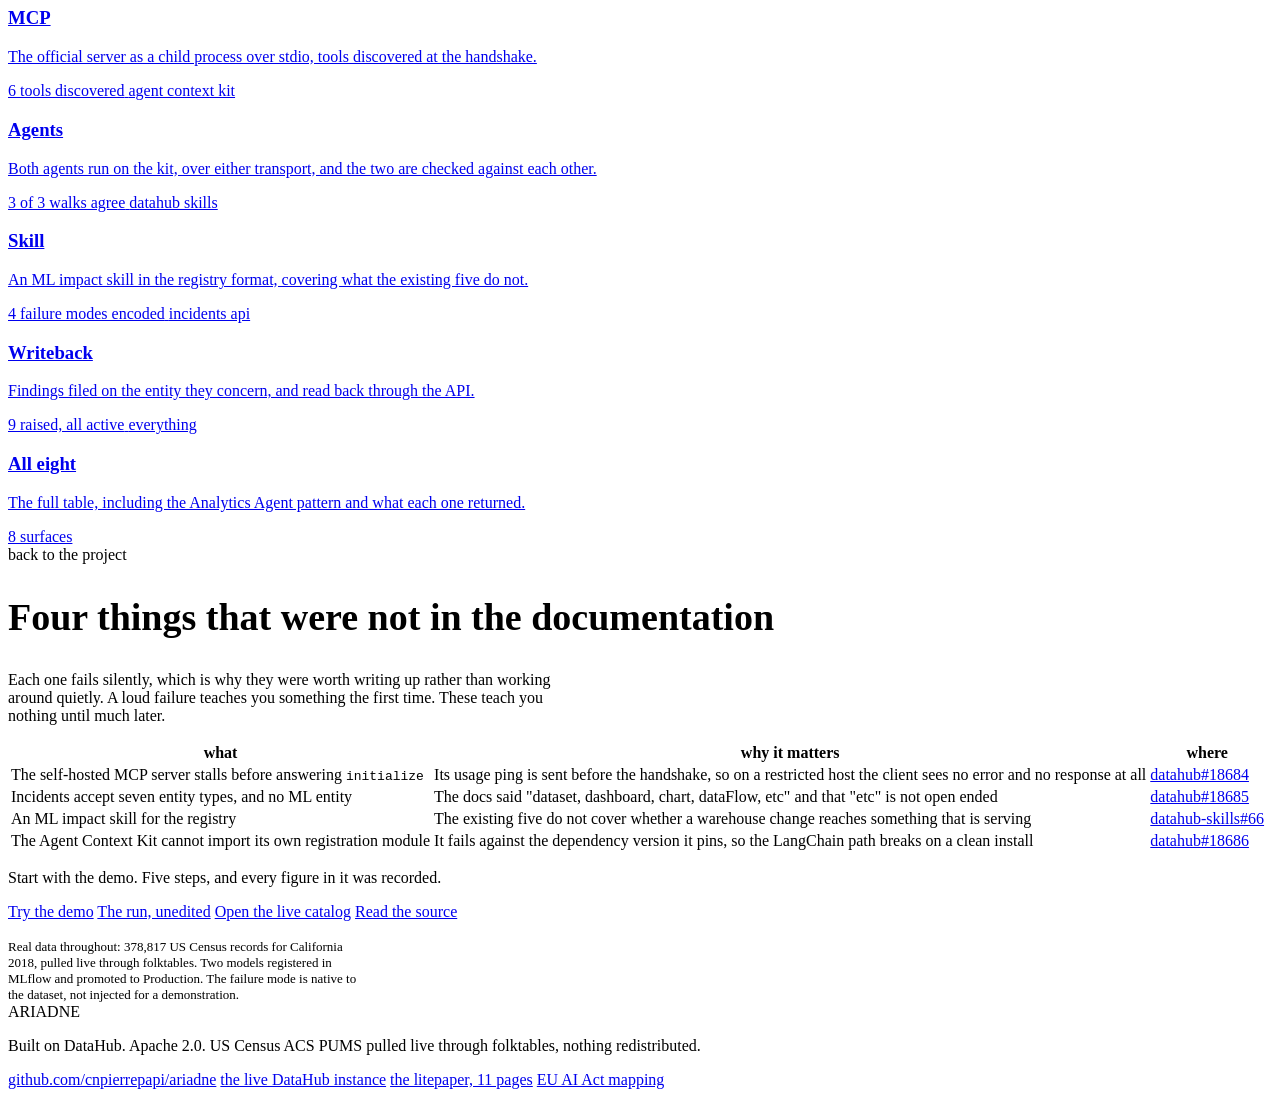
==== commit 16dc3a7f: "Read the same warehouse under Canadian law Adds the Canadian Human Rights Act section 3 grounds as a" ====
--- a/site/index.html
+++ b/site/index.html
@@ -184,7 +184,7 @@
 <!-- ============ FOR COMPLIANCE ============ -->
 <section class="block" style="max-width:none">
   <span class="label">if you own the risk rather than the pipeline</span>
-  <h2 style="font-size:clamp(24px,3.2vw,38px)">The same warehouse, judged three ways</h2>
+  <h2 style="font-size:clamp(24px,3.2vw,38px)">The same warehouse, judged four ways</h2>
   <p class="lede" style="max-width:70ch">
     Which columns count as restricted is declared in a policy pack, not written into the
     checks. The same graph and the same tags reach different verdicts depending only on which
@@ -201,6 +201,12 @@
     <div class="regime">
       <h3>ecoa</h3>
       <p>Fair lending. Watches the protected bases, with prohibited and conditional tiers.</p>
+      <span class="v">coverage flag: nothing to report</span>
+    </div>
+    <div class="regime">
+      <h3>canada</h3>
+      <p>Canadian Human Rights Act section 3, for federally regulated banks, telecoms and
+         transport. No age carve out, so it is stricter than ECOA on the same column.</p>
       <span class="v">coverage flag: nothing to report</span>
     </div>
     <div class="regime hit">
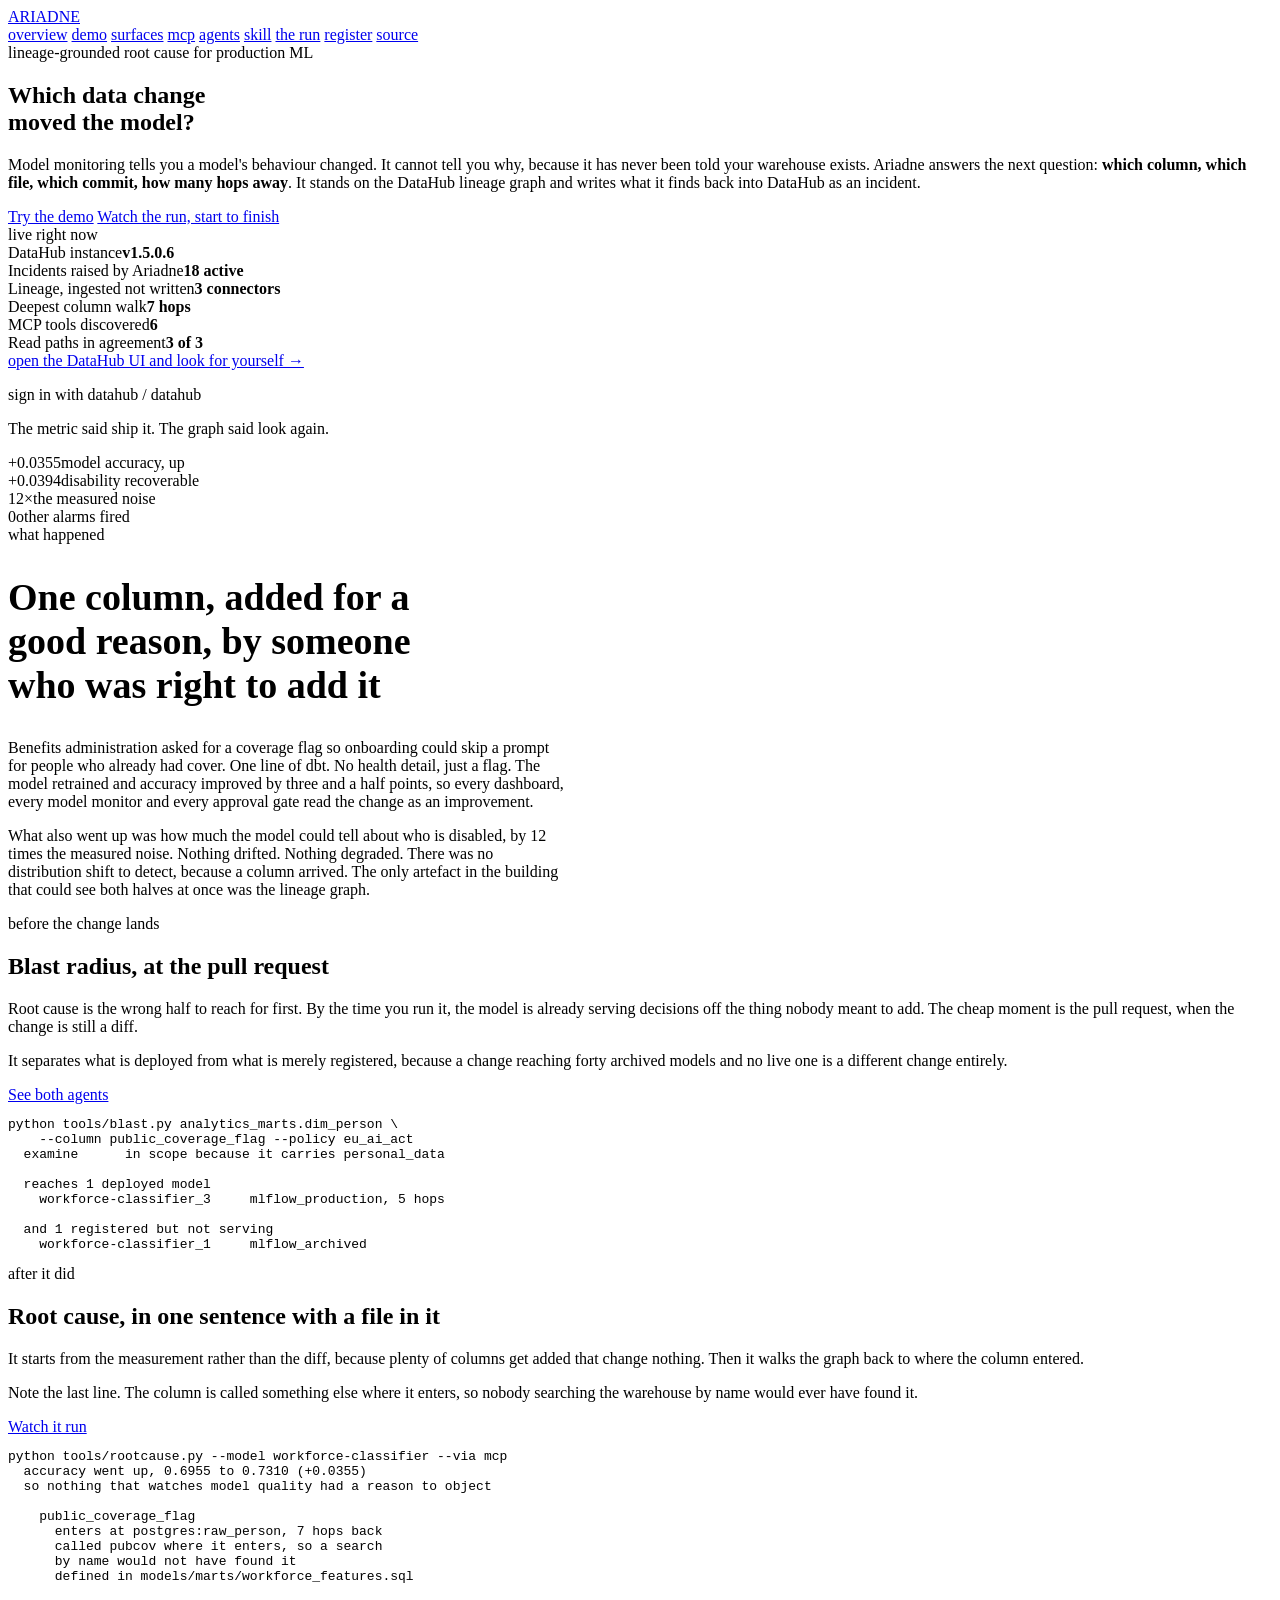
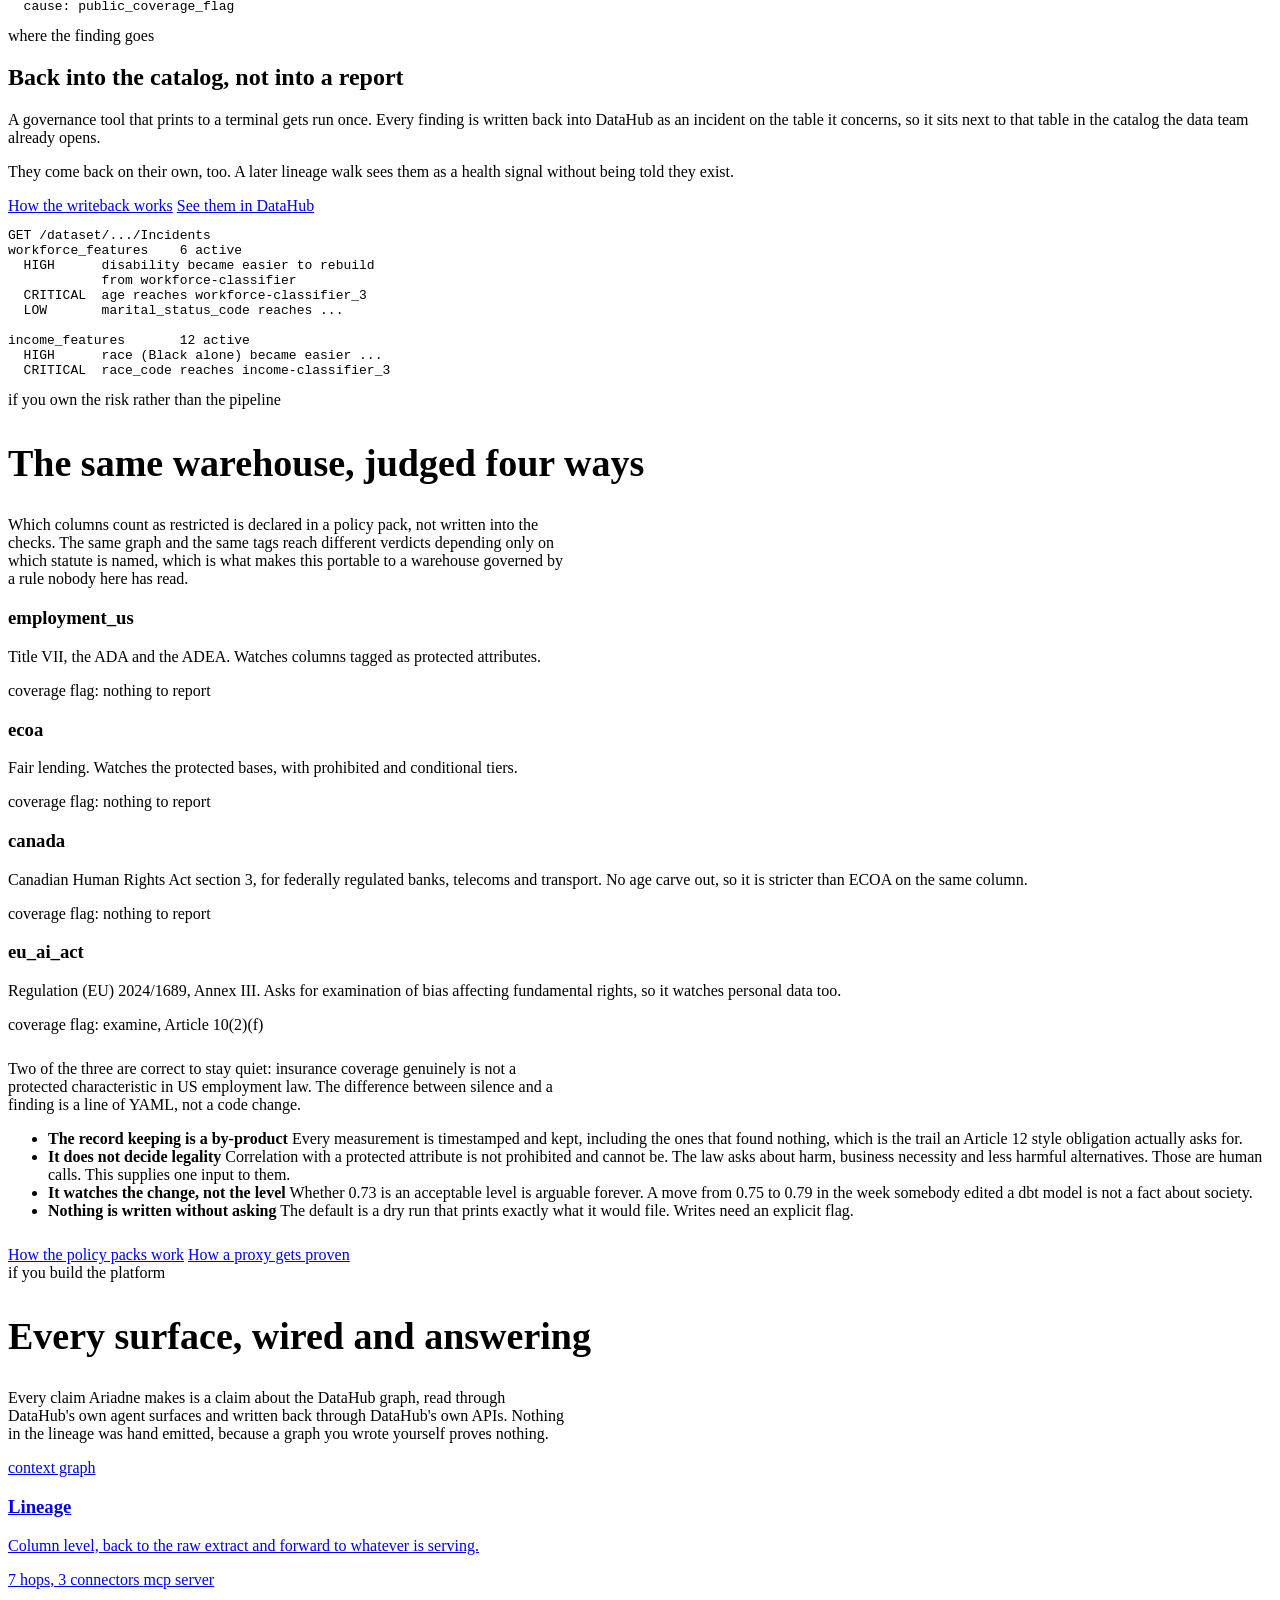
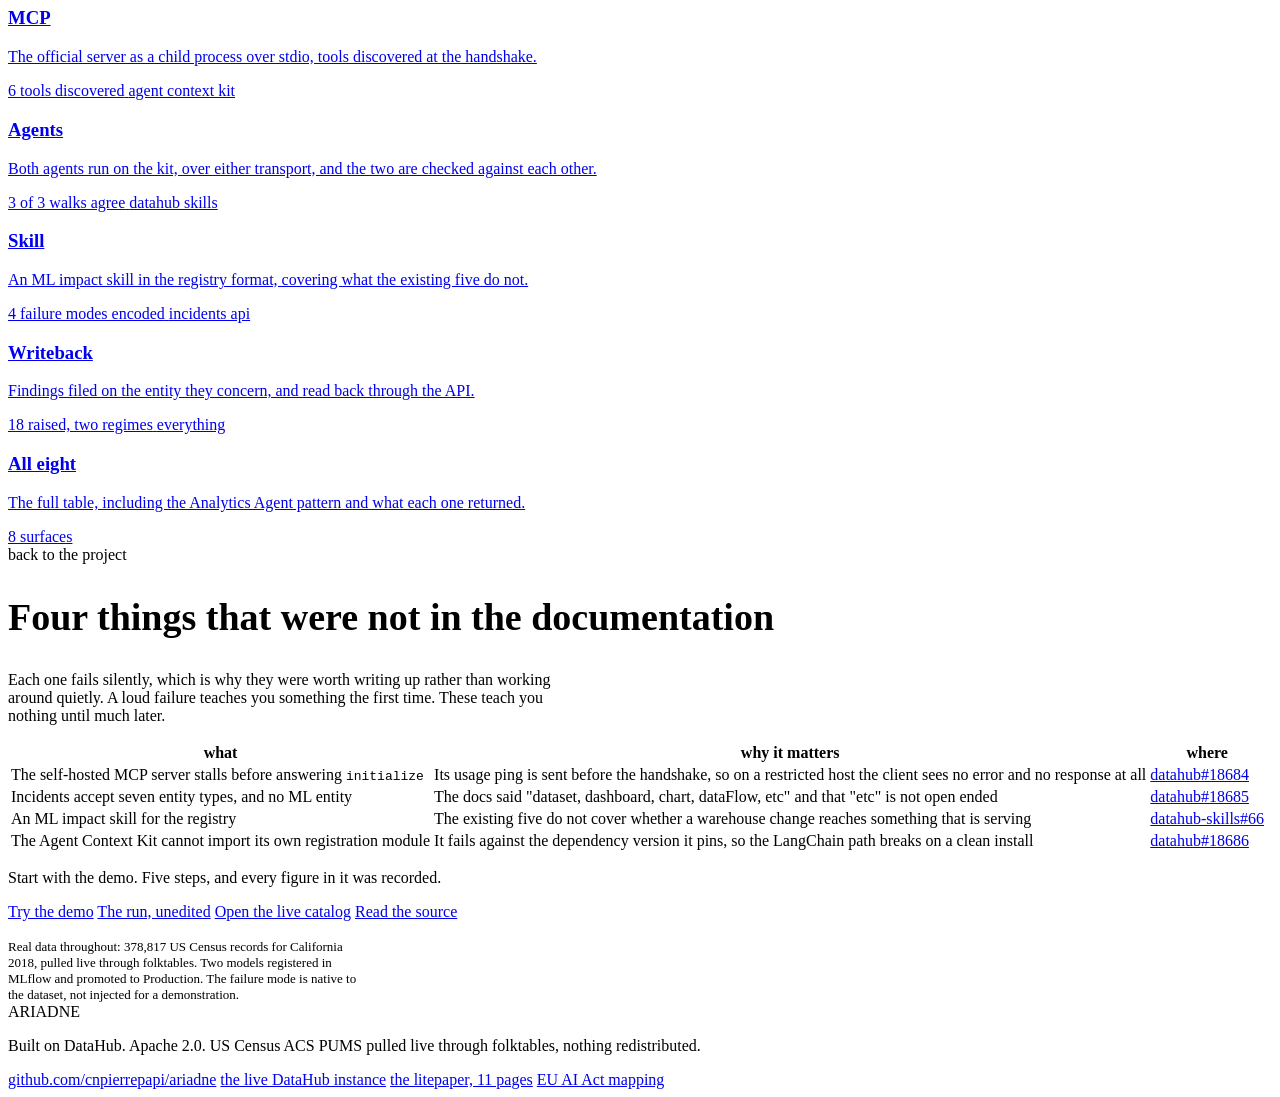
==== commit 52b7af58: "Put the regime in the incident title, and file Canada for real An incident title is also the dedupli" ====
--- a/site/index.html
+++ b/site/index.html
@@ -47,7 +47,7 @@
   <aside class="panel">
     <div class="head"><span>live right now</span><span class="dot"></span></div>
     <div class="row"><span>DataHub instance</span><b>v1.5.0.6</b></div>
-    <div class="row"><span>Incidents raised by Ariadne</span><b>9 active</b></div>
+    <div class="row"><span>Incidents raised by Ariadne</span><b>18 active</b></div>
     <div class="row"><span>Lineage, ingested not written</span><b>3 connectors</b></div>
     <div class="row"><span>Deepest column walk</span><b>7 hops</b></div>
     <div class="row"><span>MCP tools discovered</span><b>6</b></div>
@@ -169,13 +169,13 @@
   </div>
   <div class="show">
     <pre class="term"><code><span class="cmd">GET /dataset/.../Incidents</span>
-workforce_features    <span class="hit">3 active</span>
+workforce_features    <span class="hit">6 active</span>
   HIGH      disability became easier to rebuild
             from workforce-classifier
   CRITICAL  age reaches workforce-classifier_3
   LOW       marital_status_code reaches ...
 
-income_features       <span class="hit">6 active</span>
+income_features       <span class="hit">12 active</span>
   HIGH      race (Black alone) became easier ...
   CRITICAL  race_code reaches income-classifier_3</code></pre>
   </div>
@@ -290,7 +290,7 @@
       <span class="label">incidents api</span>
       <h3>Writeback</h3>
       <p>Findings filed on the entity they concern, and read back through the API.</p>
-      <span class="metric">9 raised, all active</span>
+      <span class="metric">18 raised, two regimes</span>
     </a>
     <a class="card" href="/surfaces">
       <span class="label">everything</span>
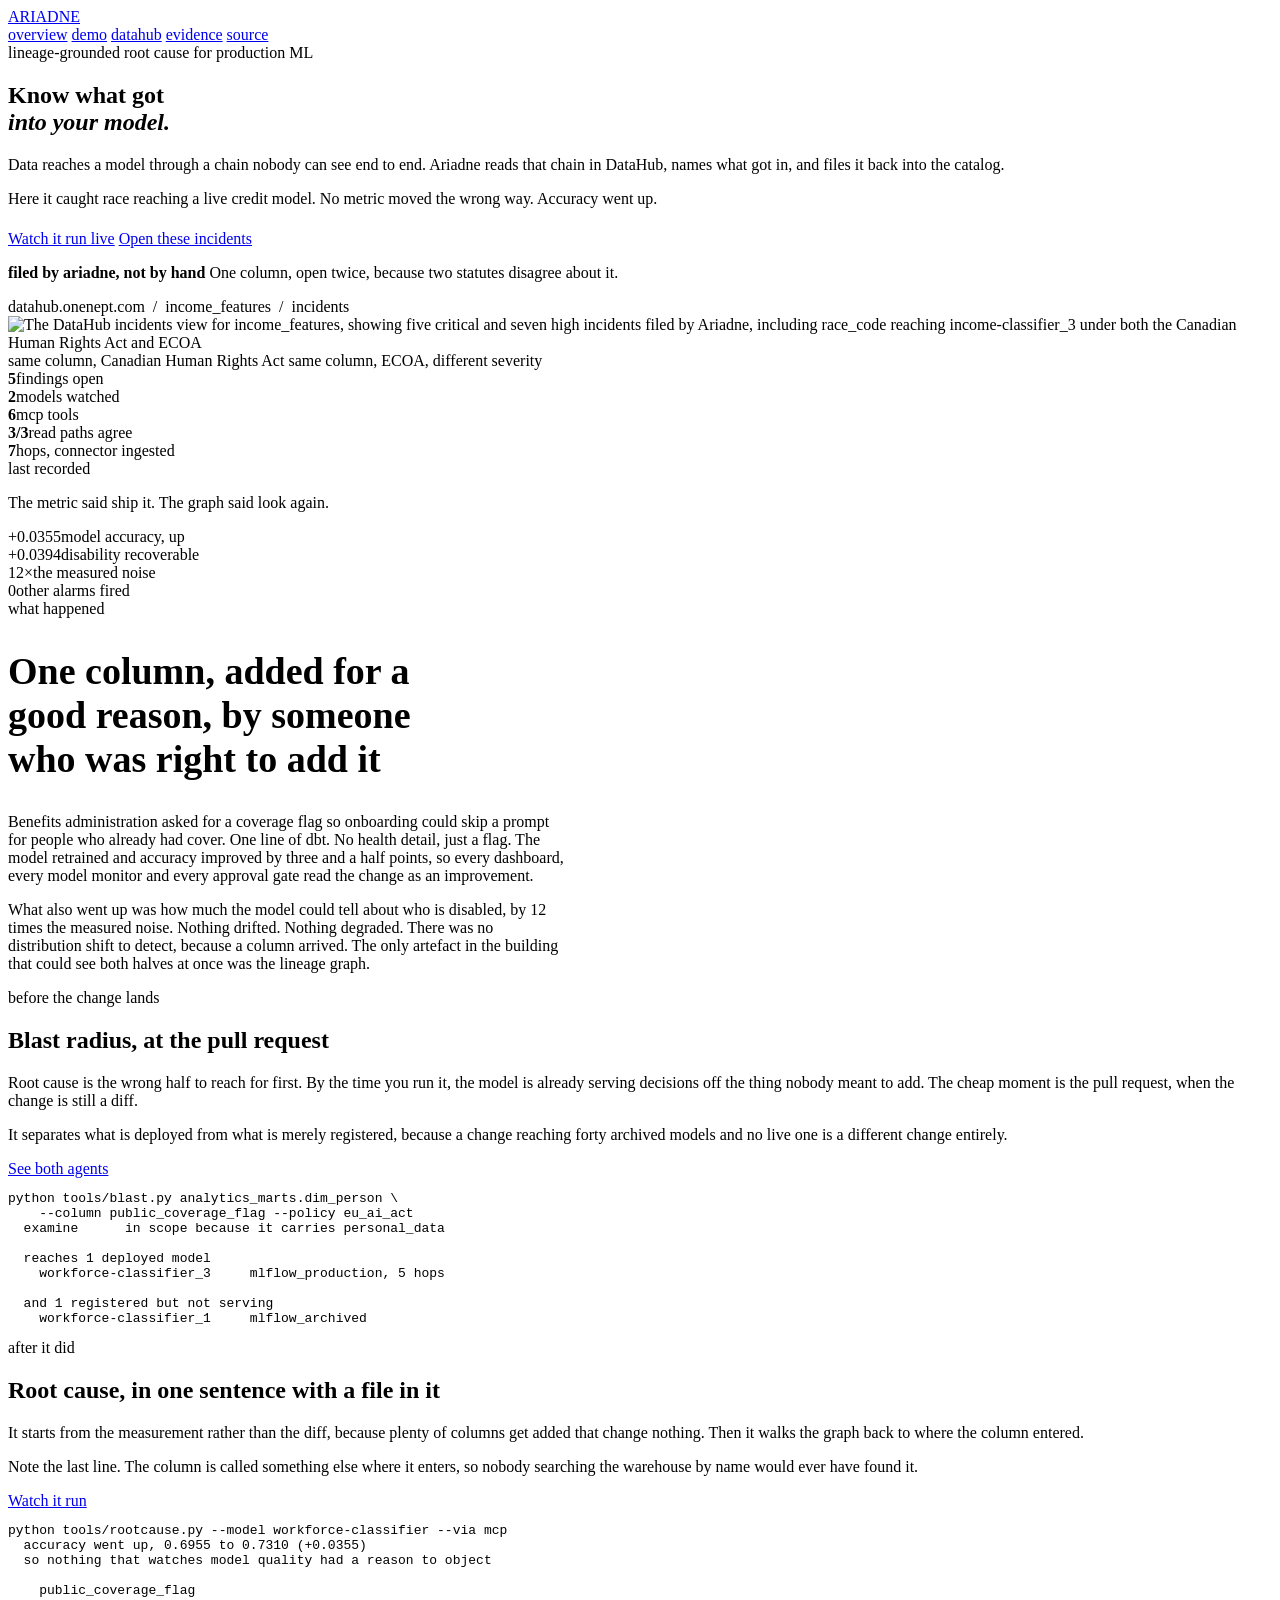
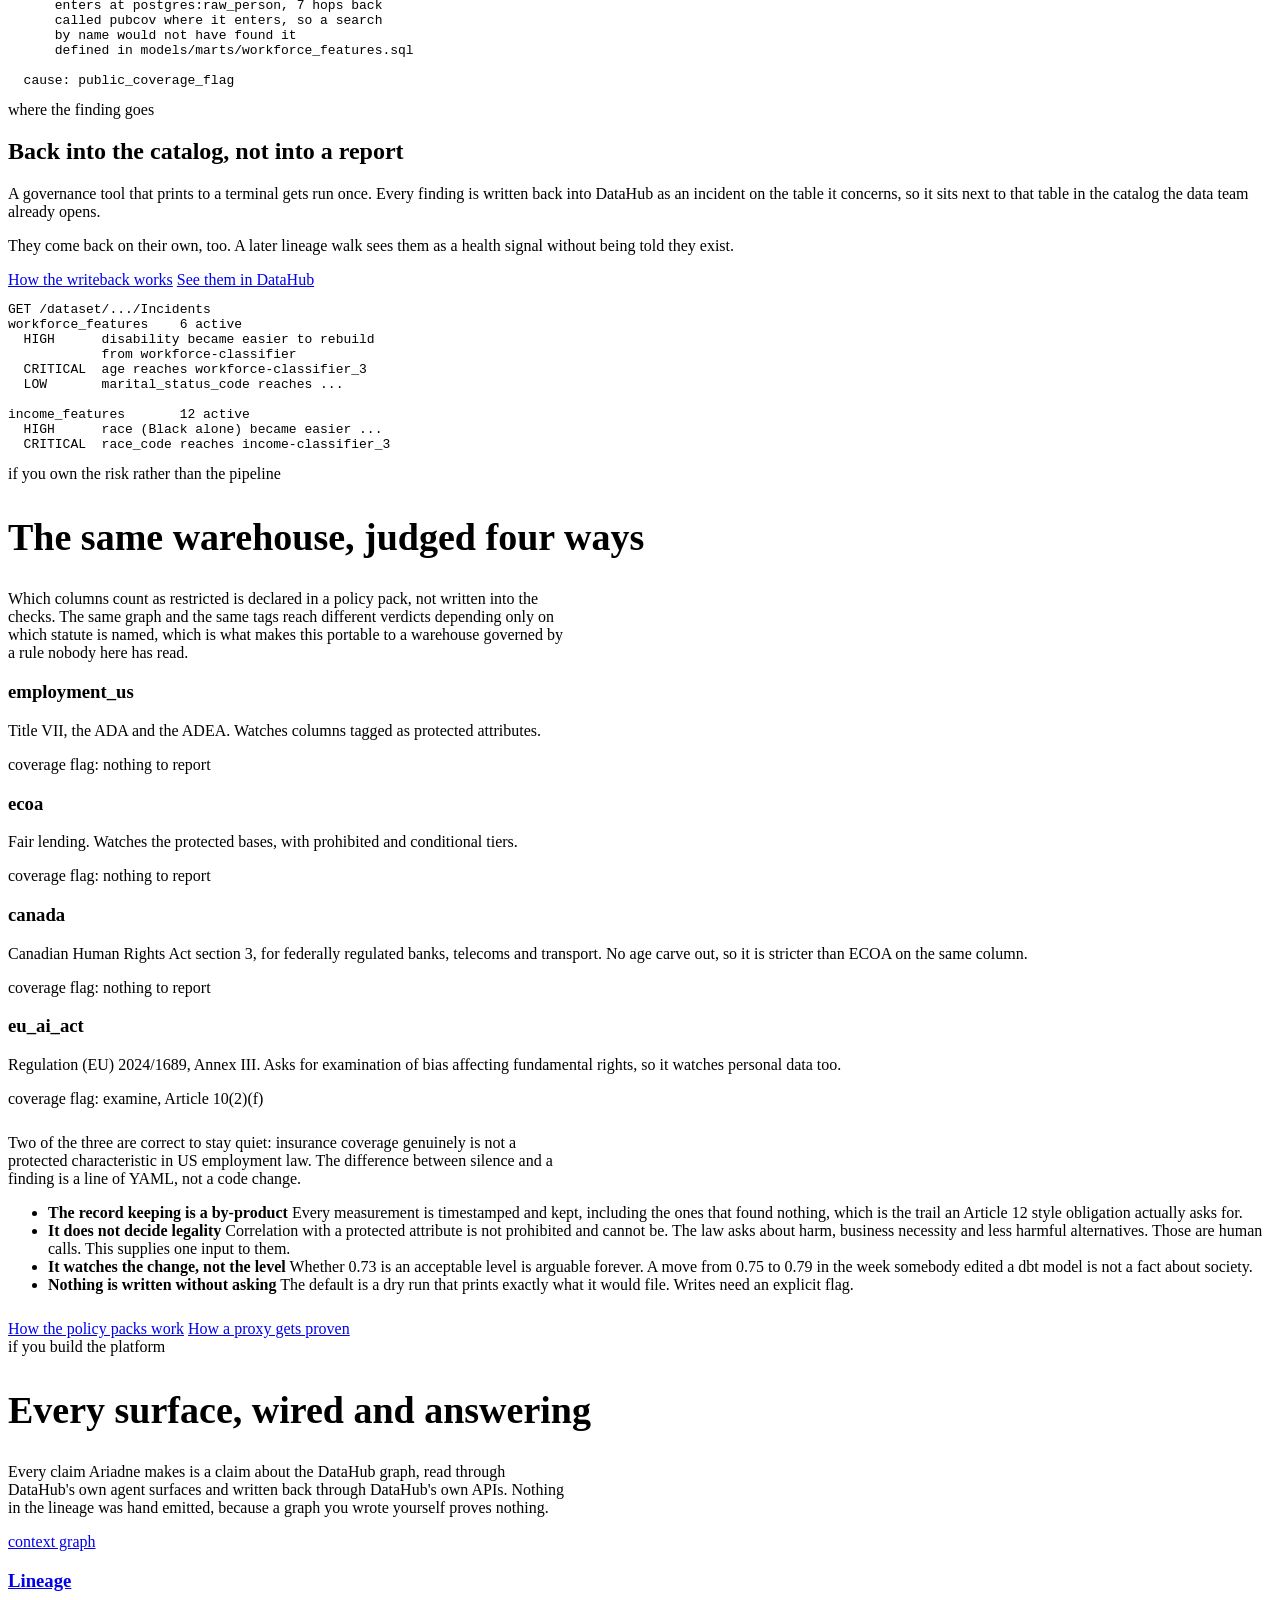
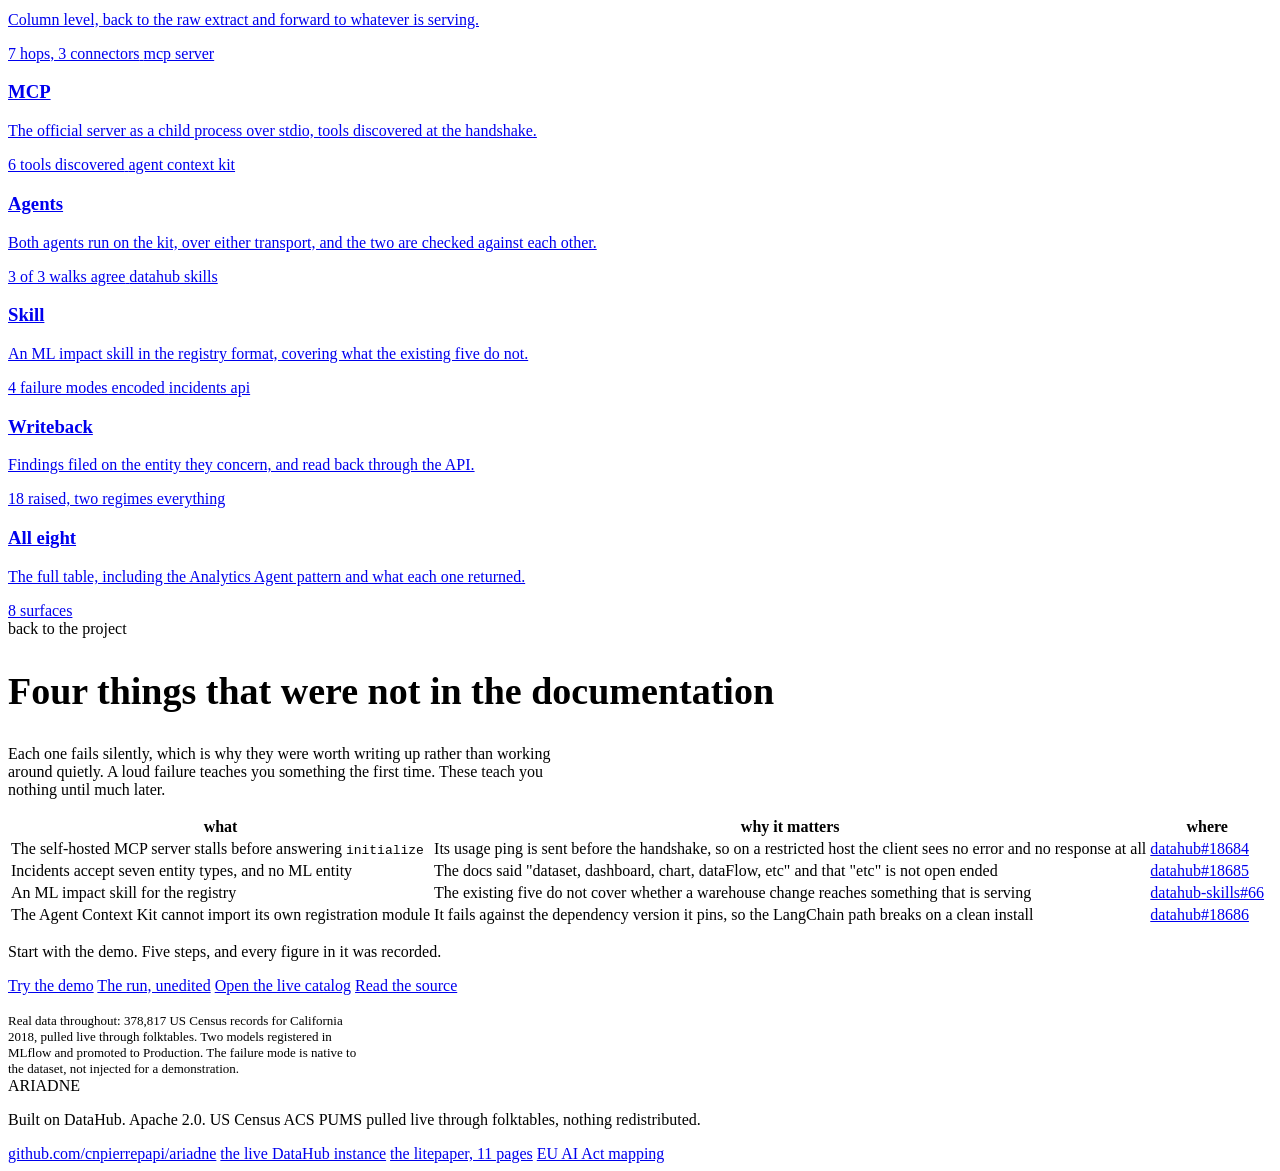
==== commit 72b85fd9: "Lead with the catalog instead of with the type The landing page opened with a question set in large " ====
--- a/site/index.html
+++ b/site/index.html
@@ -3,8 +3,8 @@
 <head>
 <meta charset="utf-8">
 <meta name="viewport" content="width=device-width, initial-scale=1">
-<title>Ariadne, which data change moved the model</title>
-<meta name="description" content="Ariadne finds the data change behind a production model's behaviour, and files it back into DataHub as an incident. Built on the DataHub context graph, MCP server and Agent Context Kit.">
+<title>Ariadne, know what got into your model</title>
+<meta name="description" content="Ariadne reads your DataHub lineage, names the column that reached a deployed model, and files it back into the catalog as an incident. Built on the DataHub context graph, MCP server and Agent Context Kit.">
 <link rel="preconnect" href="https://fonts.googleapis.com">
 <link rel="preconnect" href="https://fonts.gstatic.com" crossorigin>
 <link href="https://fonts.googleapis.com/css2?family=Instrument+Serif:ital@0;1&family=IBM+Plex+Mono:wght@400;500;600&family=IBM+Plex+Sans:wght@400;500;600&display=swap" rel="stylesheet">
@@ -15,46 +15,63 @@
 <header class="topbar">
   <a class="wordmark" href="/">ARIADNE</a>
   <nav>
-    <a href="/" class="here">overview</a>
+    <a href="/">overview</a>
     <a href="/demo">demo</a>
-    <a href="/surfaces">surfaces</a>
-    <a href="/mcp">mcp</a>
-    <a href="/agents">agents</a>
-    <a href="/skill">skill</a>
-    <a href="/run">the run</a>
-    <a href="/register">register</a>
+    <a href="/datahub">datahub</a>
+    <a href="/evidence">evidence</a>
     <a href="https://github.com/cnpierrepapi/ariadne">source</a>
   </nav>
 </header>
 
-<!-- ============ HERO, asymmetric ============ -->
-<section class="hero">
-  <div>
-    <span class="label">lineage-grounded root cause for production ML</span>
-    <h1>Which data change<br>moved the model?</h1>
-    <p class="stand">
-      Model monitoring tells you a model's behaviour changed. It cannot tell you why, because
-      it has never been told your warehouse exists. Ariadne answers the next question:
-      <b>which column, which file, which commit, how many hops away</b>. It stands on the
-      DataHub lineage graph and writes what it finds back into DataHub as an incident.
-    </p>
-    <div class="ctas">
-      <a class="cta primary" href="/demo">Try the demo</a>
-      <a class="cta" href="/run">Watch the run, start to finish</a>
-    </div>
-  </div>
-
-  <aside class="panel">
-    <div class="head"><span>live right now</span><span class="dot"></span></div>
-    <div class="row"><span>DataHub instance</span><b>v1.5.0.6</b></div>
-    <div class="row"><span>Incidents raised by Ariadne</span><b>18 active</b></div>
-    <div class="row"><span>Lineage, ingested not written</span><b>3 connectors</b></div>
-    <div class="row"><span>Deepest column walk</span><b>7 hops</b></div>
-    <div class="row"><span>MCP tools discovered</span><b>6</b></div>
-    <div class="row"><span>Read paths in agreement</span><b>3 of 3</b></div>
-    <a class="go" href="https://datahub.onenept.com">open the DataHub UI and look for yourself &rarr;</a>
-    <p class="creds">sign in with datahub / datahub</p>
-  </aside>
+<!-- ============ HERO, built around the catalog itself ============ -->
+<section class="shot-hero">
+  <div class="in">
+    <div class="say">
+      <span class="label">lineage-grounded root cause for production ML</span>
+      <h1>Know what got<br><em>into your model.</em></h1>
+
+      <p class="says">
+        Data reaches a model through a chain nobody can see end to end. Ariadne reads
+        that chain in DataHub, names what got in, and files it back into the catalog.
+      </p>
+      <p class="sub">
+        Here it caught race reaching a live credit model. No metric moved the wrong way.
+        Accuracy went up.
+      </p>
+
+      <div class="ctas" style="margin-top:22px">
+        <a class="cta primary" href="/demo">Watch it run live</a>
+        <a class="cta" href="https://datahub.onenept.com/dataset/urn%3Ali%3Adataset%3A(urn%3Ali%3AdataPlatform%3Apostgres%2Cwarehouse.analytics_marts.income_features%2CPROD)/Incidents">Open these incidents</a>
+      </div>
+
+      <p class="verdict">
+        <b>filed by ariadne, not by hand</b>
+        <span>One column, open twice, because two statutes disagree about it.</span>
+      </p>
+    </div>
+
+    <div class="frame">
+      <div class="bar">
+        <i></i><i></i><i></i>
+        <span>datahub.onenept.com &nbsp;/&nbsp; income_features &nbsp;/&nbsp; incidents</span>
+      </div>
+      <img src="/img/incidents.png"
+           alt="The DataHub incidents view for income_features, showing five critical and seven high incidents filed by Ariadne, including race_code reaching income-classifier_3 under both the Canadian Human Rights Act and ECOA">
+      <span class="pin a">same column, Canadian Human Rights Act</span>
+      <span class="pin b">same column, ECOA, different severity</span>
+    </div>
+  </div>
+</section>
+
+<section class="strip">
+  <div class="in">
+    <div class="f"><b data-live="findings">5</b><span>findings open</span></div>
+    <div class="f"><b data-live="models">2</b><span>models watched</span></div>
+    <div class="f"><b data-live="tools">6</b><span>mcp tools</span></div>
+    <div class="f"><b data-live="agree">3/3</b><span>read paths agree</span></div>
+    <div class="f"><b>7</b><span>hops, connector ingested</span></div>
+    <div class="state" data-live="state">last recorded</div>
+  </div>
 </section>
 
 <!-- ============ FULL BLEED BAND ============ -->
@@ -372,5 +389,6 @@
   </div>
 </footer>
 
+<script src="/live.js"></script>
 </body>
 </html>
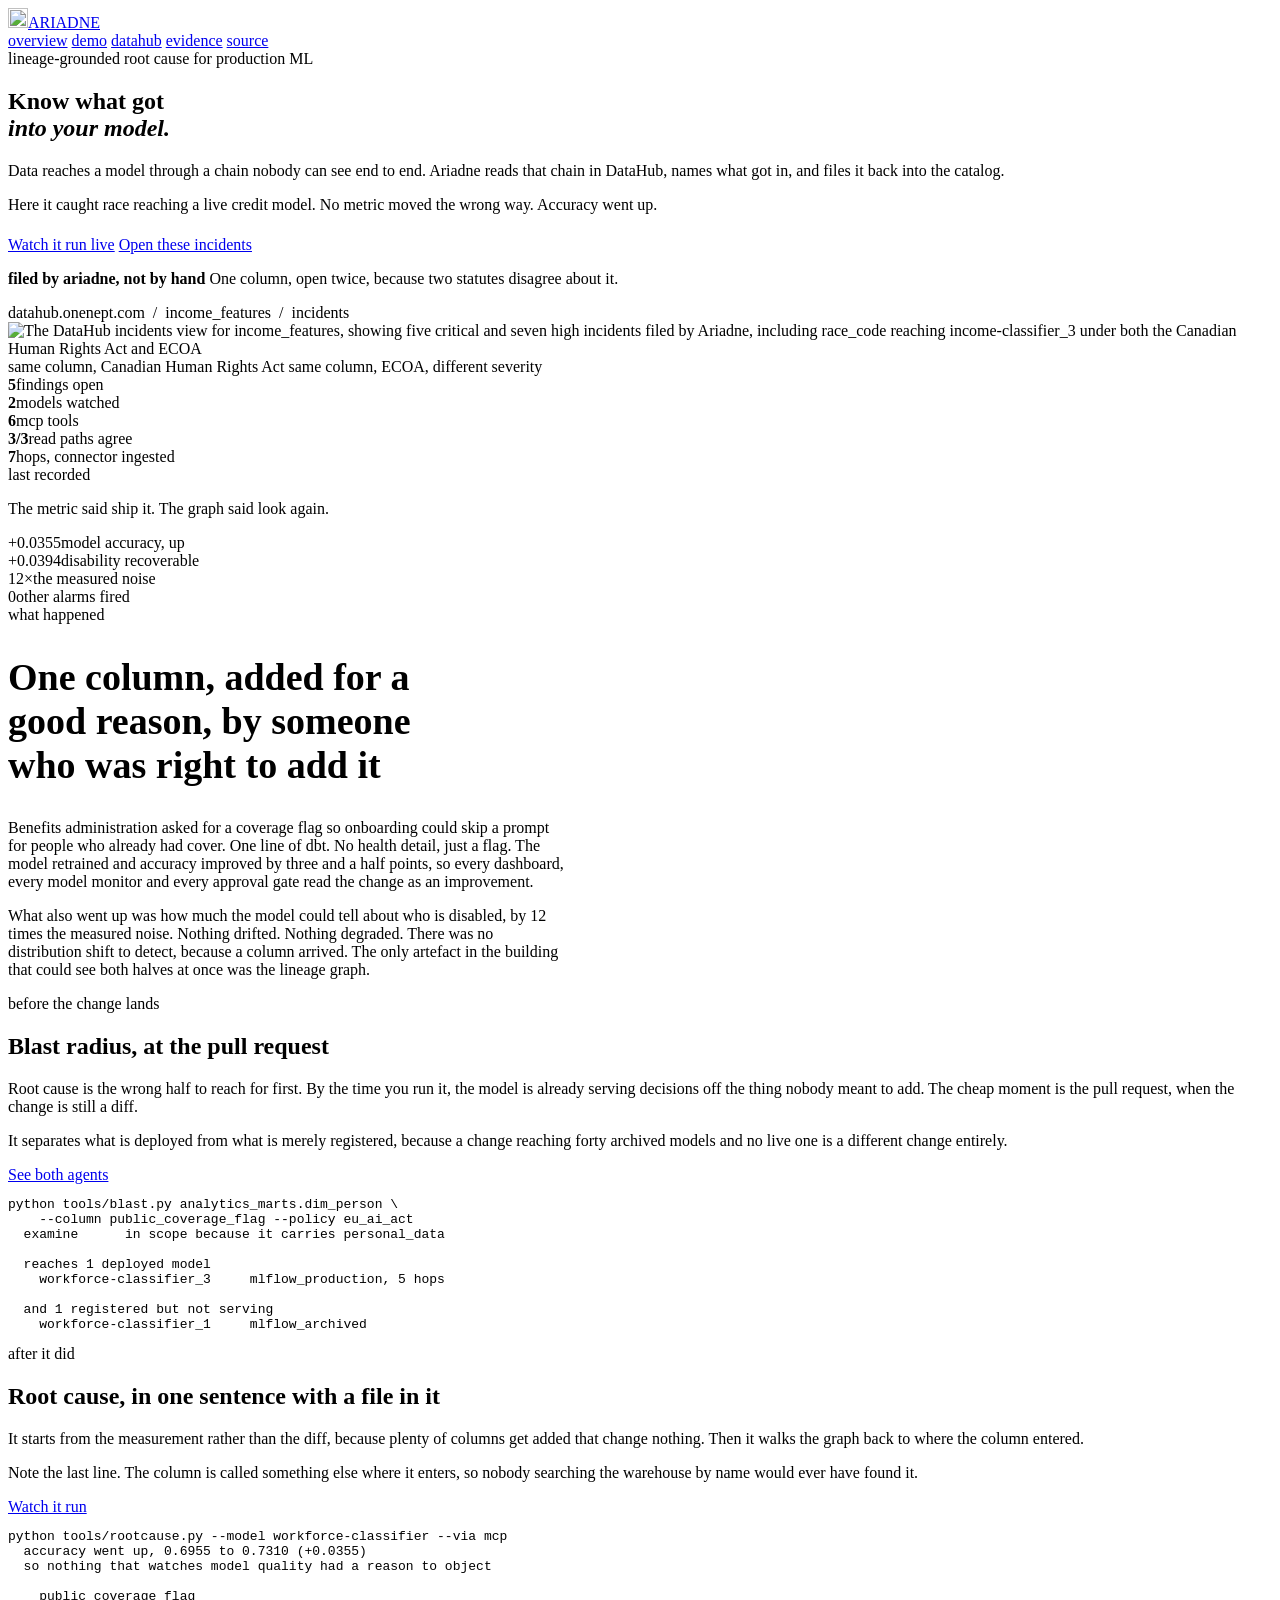
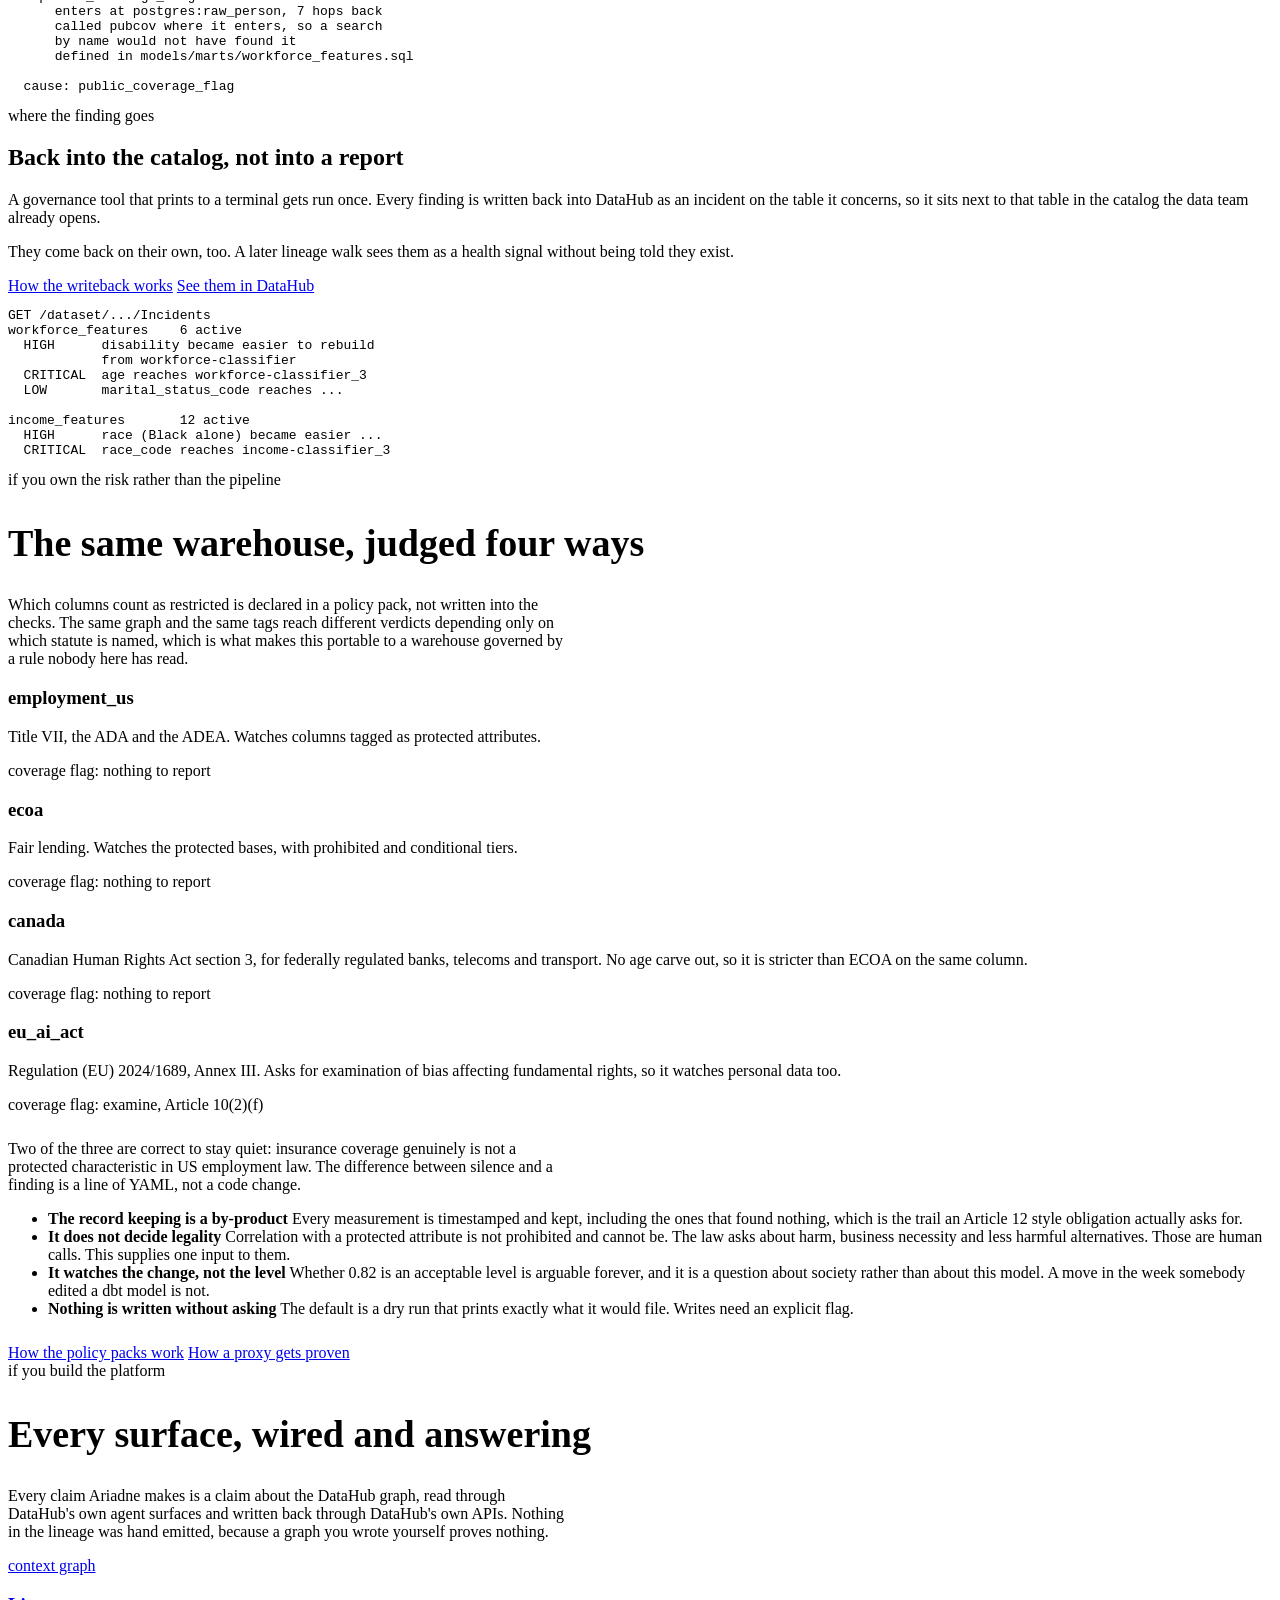
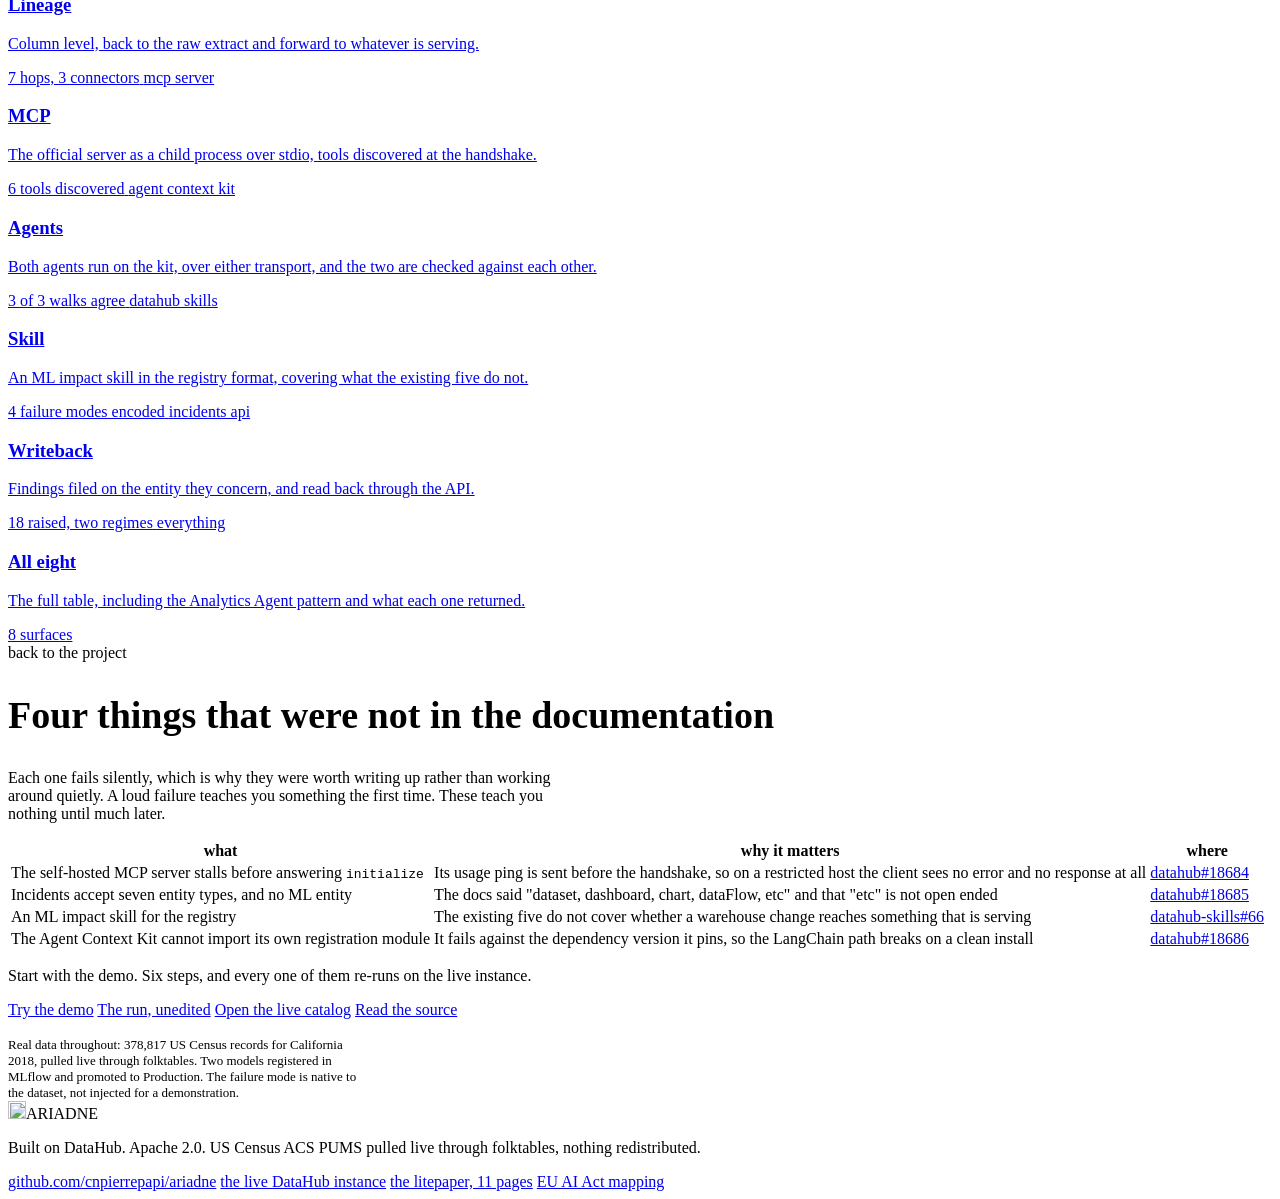
==== commit 34956543: "Give it a mark, a link preview, and figures that match the instance The mark is one unbroken thread " ====
--- a/site/index.html
+++ b/site/index.html
@@ -9,11 +9,26 @@
 <link rel="preconnect" href="https://fonts.gstatic.com" crossorigin>
 <link href="https://fonts.googleapis.com/css2?family=Instrument+Serif:ital@0;1&family=IBM+Plex+Mono:wght@400;500;600&family=IBM+Plex+Sans:wght@400;500;600&display=swap" rel="stylesheet">
 <link rel="stylesheet" href="/styles.css">
+<link rel="icon" href="/favicon.svg" type="image/svg+xml">
+<link rel="apple-touch-icon" href="/favicon.svg">
+<meta property="og:type" content="website">
+<meta property="og:site_name" content="Ariadne">
+<meta property="og:url" content="https://ariadne-five.vercel.app/">
+<meta property="og:title" content="Ariadne, know what got into your model">
+<meta property="og:description" content="Walks your DataHub lineage, names the column that reached a deployed model, and files it back into the catalog as an incident.">
+<meta property="og:image" content="https://ariadne-five.vercel.app/img/og.png">
+<meta property="og:image:width" content="1200">
+<meta property="og:image:height" content="630">
+<meta property="og:image:alt" content="Ariadne. Know what got into your model.">
+<meta name="twitter:card" content="summary_large_image">
+<meta name="twitter:title" content="Ariadne, know what got into your model">
+<meta name="twitter:description" content="Walks your DataHub lineage, names the column that reached a deployed model, and files it back into the catalog as an incident.">
+<meta name="twitter:image" content="https://ariadne-five.vercel.app/img/og.png">
 </head>
 <body>
 
 <header class="topbar">
-  <a class="wordmark" href="/">ARIADNE</a>
+  <a class="wordmark" href="/"><img src="/mark.svg" alt="" width="20" height="20">ARIADNE</a>
   <nav>
     <a href="/">overview</a>
     <a href="/demo">demo</a>
@@ -254,8 +269,9 @@
     </li>
     <li>
       <b>It watches the change, not the level</b>
-      Whether 0.73 is an acceptable level is arguable forever. A move from 0.75 to 0.79 in the
-      week somebody edited a dbt model is not a fact about society.
+      Whether 0.82 is an acceptable level is arguable forever, and it is a question about
+      society rather than about this model. A move in the week somebody edited a dbt model
+      is not.
     </li>
     <li>
       <b>Nothing is written without asking</b>
@@ -359,7 +375,7 @@
 <!-- ============ CLOSING CTA ============ -->
 <section class="band">
   <div class="inner">
-    <p class="quote">Start with the demo. Five steps, and every figure in it was recorded.</p>
+    <p class="quote">Start with the demo. Six steps, and every one of them re-runs on the live instance.</p>
     <div>
       <div class="ctas">
         <a class="cta primary" href="/demo">Try the demo</a>
@@ -378,7 +394,7 @@
 
 <footer>
   <div class="foot-main">
-    <span class="wordmark">ARIADNE</span>
+    <span class="wordmark"><img src="/mark.svg" alt="" width="18" height="18">ARIADNE</span>
     <p>Built on DataHub. Apache 2.0. US Census ACS PUMS pulled live through folktables, nothing redistributed.</p>
   </div>
   <div class="foot-links">
